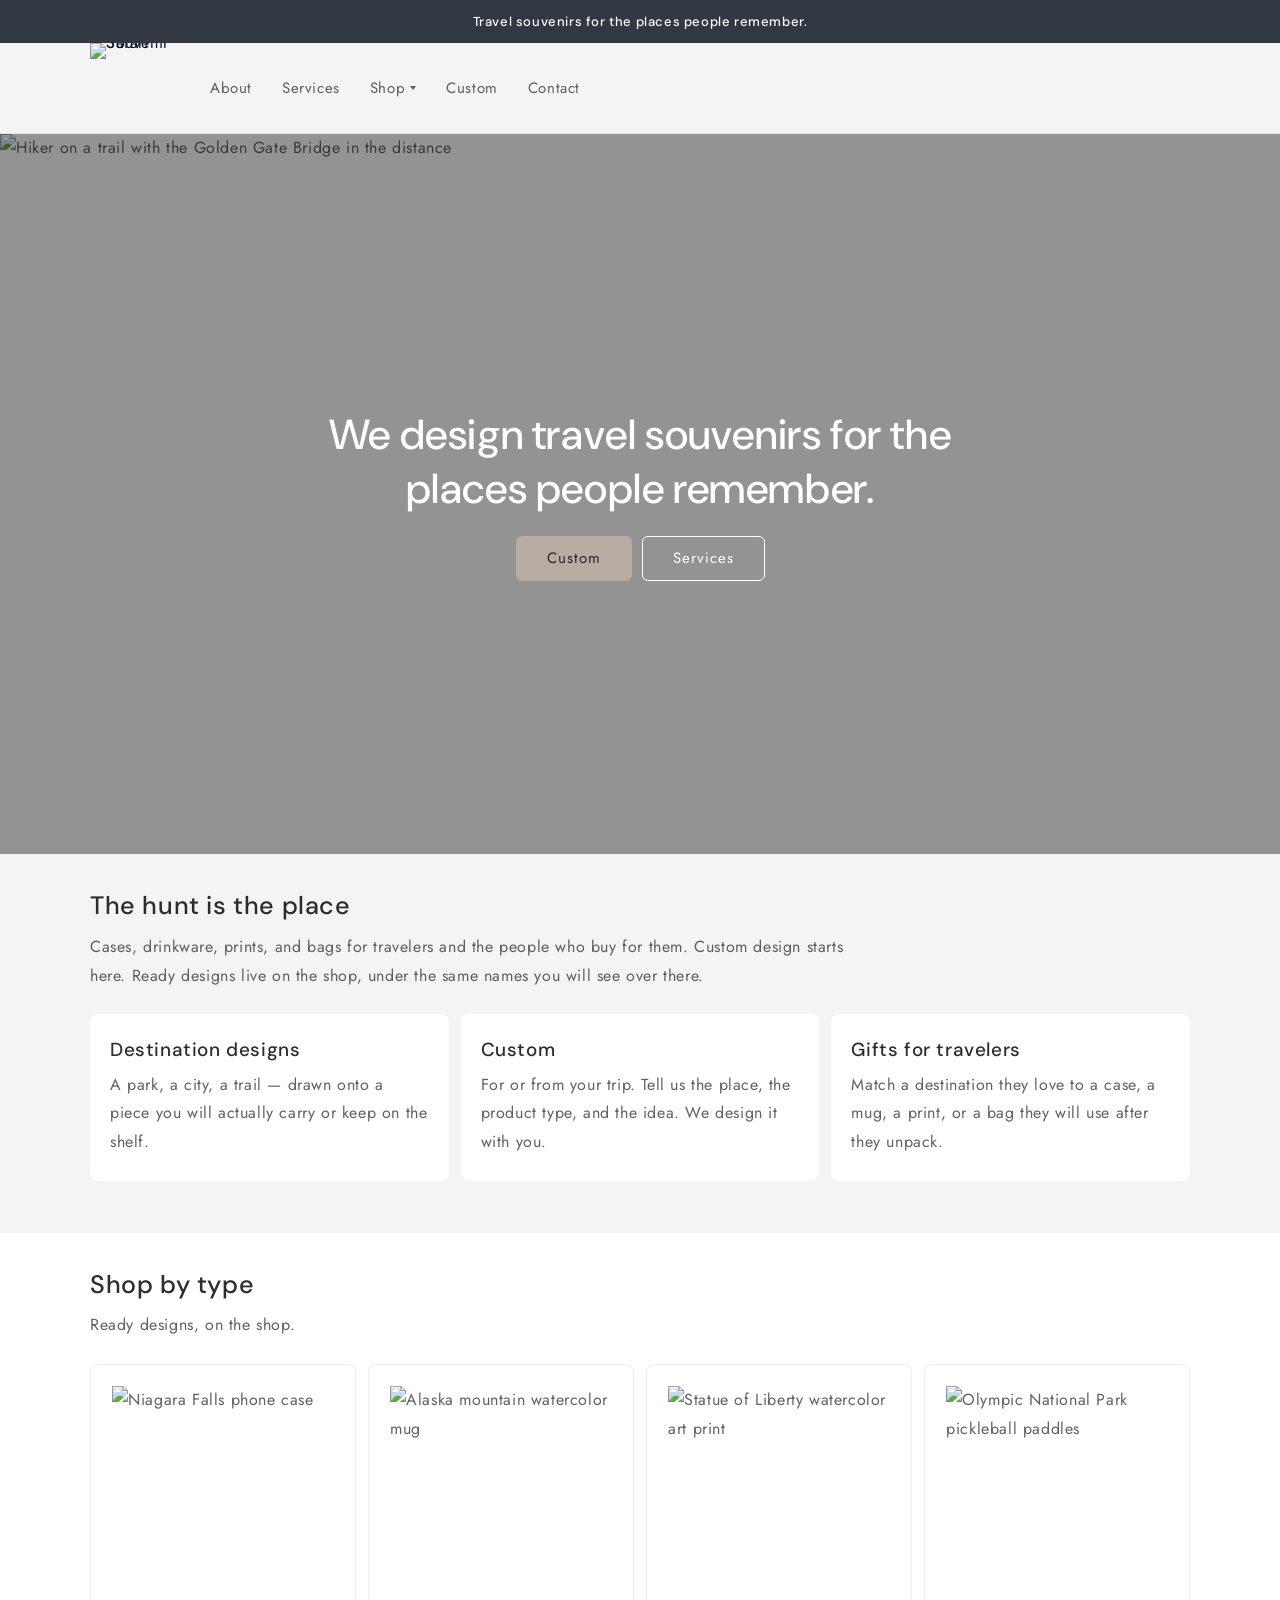
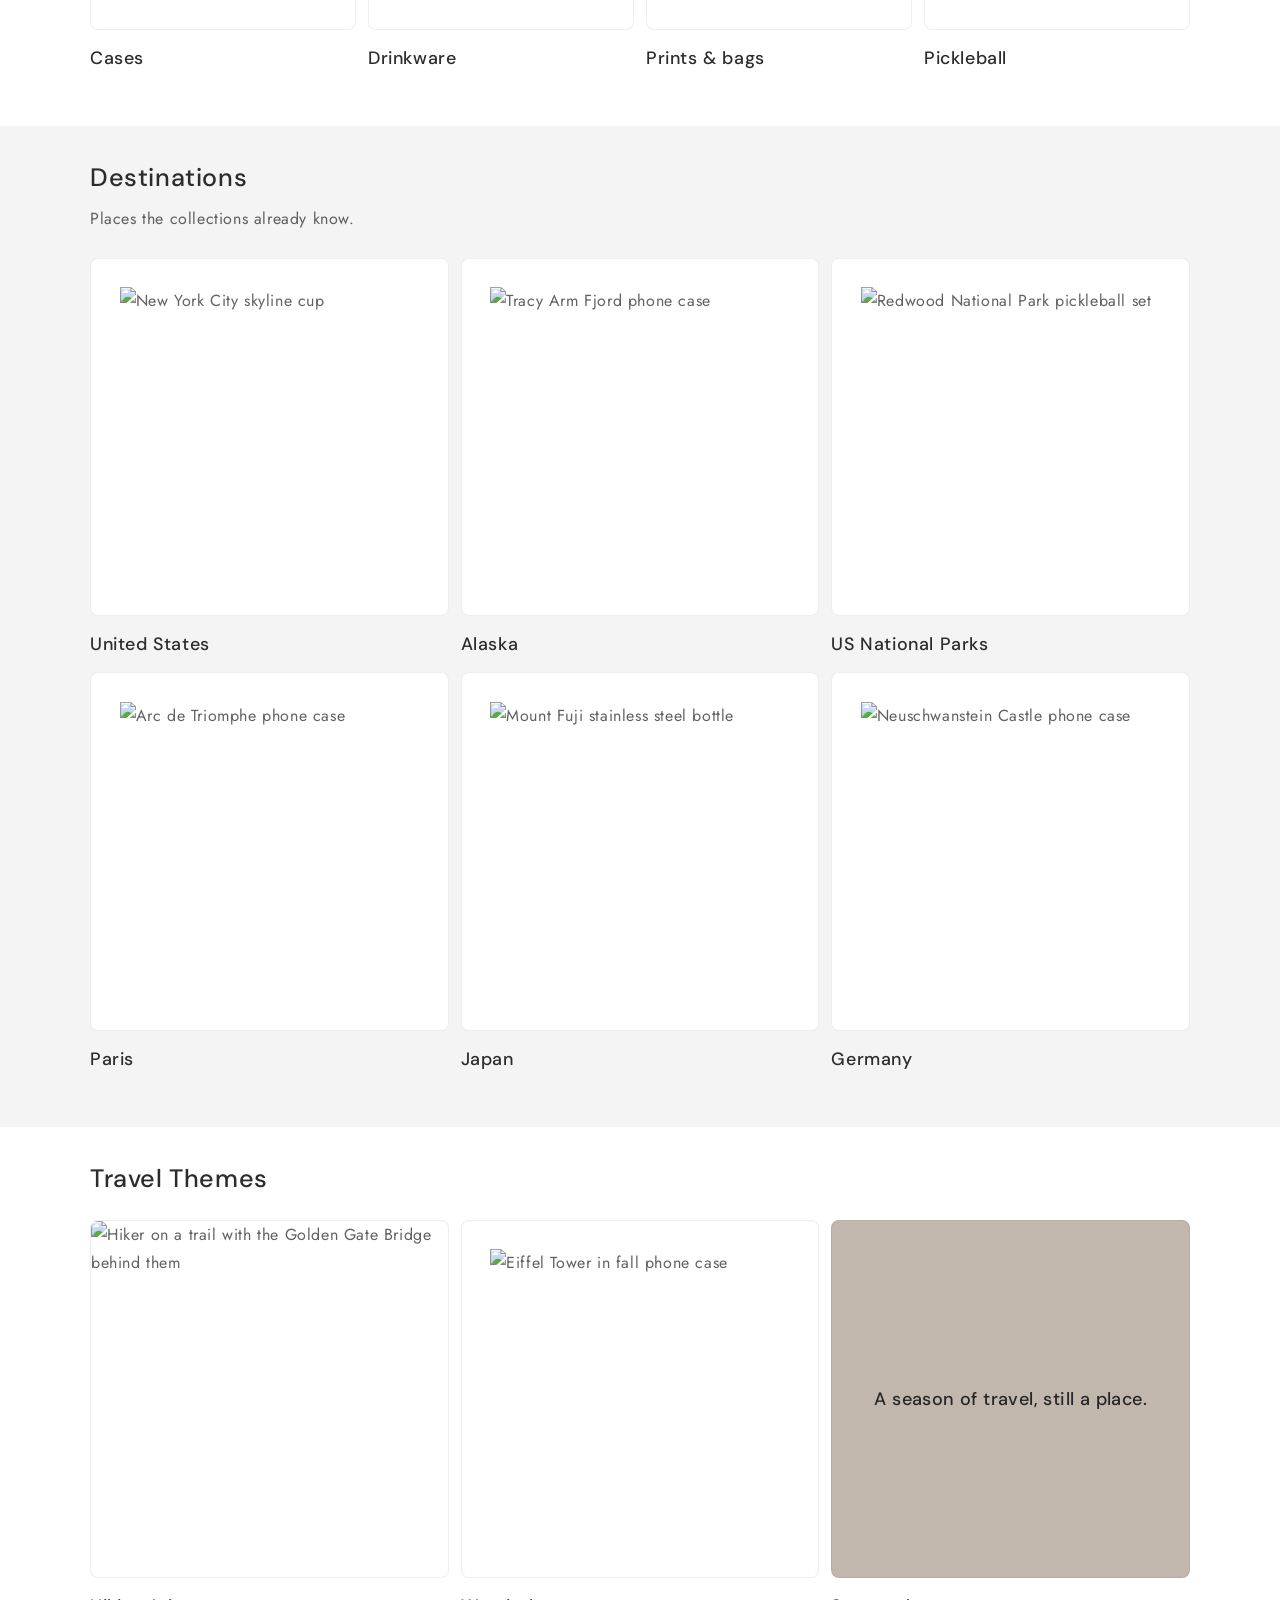
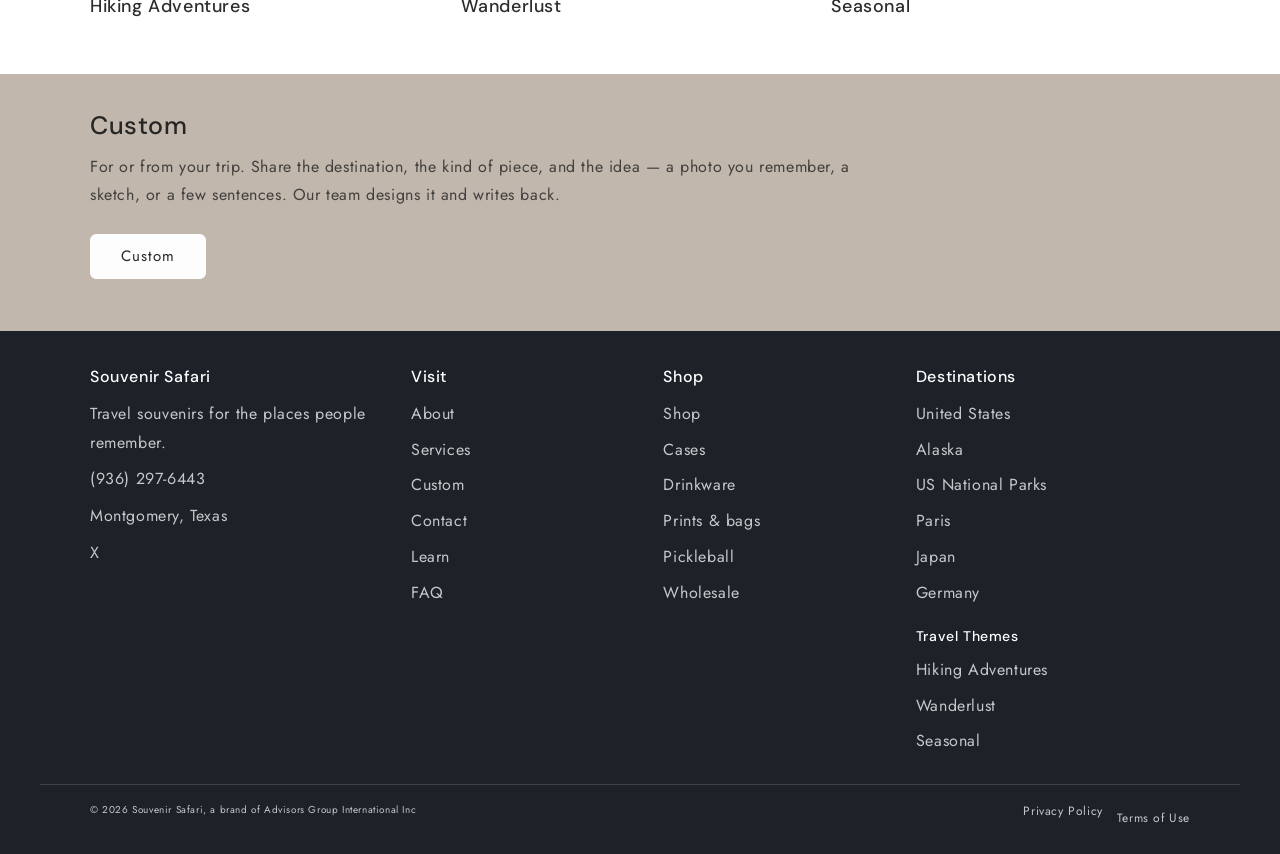
==== index.html @ 69d792d3 "feat: add FAQ page with FAQPage schema and footer link Publish /faq/ from the Drafty FAQ copy, add t" ====
<!DOCTYPE html>
<html lang="en">
<head>
<meta charset="utf-8">
<meta name="viewport" content="width=device-width, initial-scale=1">
<title>Souvenir Safari</title>
<meta name="description" content="Travel souvenirs for the places people remember. Destination designs, services, and custom work for or from your trip.">
<link rel="canonical" href="https://thesouvenirsafari.com/">
<meta property="og:site_name" content="Souvenir Safari">
<meta property="og:title" content="Souvenir Safari">
<meta property="og:description" content="Travel souvenirs for the places people remember. Destination designs, services, and custom work for or from your trip.">
<meta property="og:type" content="website">
<meta property="og:url" content="https://thesouvenirsafari.com/">
<meta property="og:image" content="https://shop.thesouvenirsafari.com/cdn/shop/files/hiking-by-golden-gate-bridge.jpg?v=1706945044&width=2400">
<meta name="twitter:card" content="summary_large_image">
<link rel="icon" type="image/png" href="https://shop.thesouvenirsafari.com/cdn/shop/files/Souvenir_Safari_Logo.png?crop=center&height=32&v=1706813215&width=32">
<link rel="preconnect" href="https://fonts.googleapis.com">
<link rel="preconnect" href="https://fonts.gstatic.com" crossorigin>
<link href="https://fonts.googleapis.com/css2?family=DM+Sans:opsz,wght@9..40,500&amp;family=Jost:wght@400;500;700&amp;display=swap" rel="stylesheet">
<link rel="stylesheet" href="/assets/site.css">

</head>
<body>
<a class="skip" href="#MainContent">Skip to content</a>
<div class="utility-bar"><p>Travel souvenirs for the places people remember.</p></div>
<header class="site-header">
  <div class="header-bar page-width">
    <a class="logo" href="/"><img src="https://shop.thesouvenirsafari.com/cdn/shop/files/Souvenir_Safari_Logo_Black_on_No_Background.png?v=1706971861&width=180" alt="Souvenir Safari" width="90" height="90"></a>
    <nav class="desktop-nav" aria-label="Main">
      <a href="/about">About</a>
      <a href="/services">Services</a>
      <div class="shop-item"><a href="https://shop.thesouvenirsafari.com">Shop</a><div class="mega"><div><p>Shop by type</p><a href="https://shop.thesouvenirsafari.com/collections/phone-case">Cases</a>
<a href="https://shop.thesouvenirsafari.com/collections/drinkware">Drinkware</a>
<a href="https://shop.thesouvenirsafari.com/collections/prints-and-bags">Prints &amp; bags</a>
<a href="https://shop.thesouvenirsafari.com/collections/pickleball">Pickleball</a></div><div><p>Destinations</p><a href="https://shop.thesouvenirsafari.com/collections/united-states-of-america">United States</a>
<a href="https://shop.thesouvenirsafari.com/collections/alaska">Alaska</a>
<a href="https://shop.thesouvenirsafari.com/collections/national-parks">US National Parks</a>
<a href="https://shop.thesouvenirsafari.com/collections/paris">Paris</a>
<a href="https://shop.thesouvenirsafari.com/collections/japan">Japan</a>
<a href="https://shop.thesouvenirsafari.com/collections/germany">Germany</a></div><div><p>Travel Themes</p><a href="https://shop.thesouvenirsafari.com/collections/hiking-adventures">Hiking Adventures</a>
<a href="https://shop.thesouvenirsafari.com/collections/wanderlust">Wanderlust</a>
<a href="https://shop.thesouvenirsafari.com/collections/patriotic">Seasonal</a></div></div></div>
      <a href="/custom">Custom</a>
      <a href="/contact">Contact</a>
    </nav>
    <details class="mobile-menu">
      <summary class="menu-toggle" aria-label="Menu"><svg class="icon icon-hamburger" xmlns="http://www.w3.org/2000/svg" fill="none" viewBox="0 0 18 16" aria-hidden="true"><path fill="currentColor" d="M1 .5a.5.5 0 1 0 0 1h15.71a.5.5 0 0 0 0-1zM.5 8a.5.5 0 0 1 .5-.5h15.71a.5.5 0 0 1 0 1H1A.5.5 0 0 1 .5 8m0 7a.5.5 0 0 1 .5-.5h15.71a.5.5 0 0 1 0 1H1a.5.5 0 0 1-.5-.5"/></svg><svg class="icon icon-close" xmlns="http://www.w3.org/2000/svg" fill="none" viewBox="0 0 18 17" aria-hidden="true"><path fill="currentColor" d="M.865 15.978a.5.5 0 0 0 .707.707l7.433-7.431 7.579 7.282a.501.501 0 0 0 .846-.37.5.5 0 0 0-.153-.351L9.712 8.546l7.417-7.416a.5.5 0 1 0-.707-.708L8.991 7.853 1.413.573a.5.5 0 1 0-.693.72l7.563 7.268z"/></svg></summary>
      <div class="mobile-panel">
        <nav aria-label="Main">
          <a class="mobile-link" href="/about">About</a>
          <a class="mobile-link" href="/services">Services</a>
          <details class="mobile-sub">
            <summary>Shop <svg class="caret" viewBox="0 0 10 6" aria-hidden="true"><path fill="currentColor" fill-rule="evenodd" d="M9.354.646a.5.5 0 0 0-.708 0L5 4.293 1.354.646a.5.5 0 0 0-.708.708l4 4a.5.5 0 0 0 .708 0l4-4a.5.5 0 0 0 0-.708" clip-rule="evenodd"/></svg></summary>
            <div>
              <a href="https://shop.thesouvenirsafari.com">Shop</a>
              <p class="mobile-label">Shop by type</p>
<a href="https://shop.thesouvenirsafari.com/collections/phone-case">Cases</a>
<a href="https://shop.thesouvenirsafari.com/collections/drinkware">Drinkware</a>
<a href="https://shop.thesouvenirsafari.com/collections/prints-and-bags">Prints &amp; bags</a>
<a href="https://shop.thesouvenirsafari.com/collections/pickleball">Pickleball</a>
              <p class="mobile-label">Destinations</p>
<a href="https://shop.thesouvenirsafari.com/collections/united-states-of-america">United States</a>
<a href="https://shop.thesouvenirsafari.com/collections/alaska">Alaska</a>
<a href="https://shop.thesouvenirsafari.com/collections/national-parks">US National Parks</a>
<a href="https://shop.thesouvenirsafari.com/collections/paris">Paris</a>
<a href="https://shop.thesouvenirsafari.com/collections/japan">Japan</a>
<a href="https://shop.thesouvenirsafari.com/collections/germany">Germany</a>
              <p class="mobile-label">Travel Themes</p>
<a href="https://shop.thesouvenirsafari.com/collections/hiking-adventures">Hiking Adventures</a>
<a href="https://shop.thesouvenirsafari.com/collections/wanderlust">Wanderlust</a>
<a href="https://shop.thesouvenirsafari.com/collections/patriotic">Seasonal</a>
            </div>
          </details>
          <a class="mobile-link" href="/custom">Custom</a>
          <a class="mobile-link" href="/contact">Contact</a>
        </nav>
      </div>
    </details>
  </div>
</header>
<main id="MainContent">

<section class="banner banner--large banner--desktop-transparent" aria-label="Souvenir Safari">
  <div class="banner__media">
    <img src="https://shop.thesouvenirsafari.com/cdn/shop/files/hiking-by-golden-gate-bridge.jpg?v=1706945044&width=2400" alt="Hiker on a trail with the Golden Gate Bridge in the distance" width="2400" height="1600" fetchpriority="high">
  </div>
  <div class="banner__content page-width">
    <div class="banner__box">
      <h1>We design travel souvenirs for the places people remember.</h1>
      <div class="banner__buttons">
        <a class="button button--primary" href="/custom">Custom</a>
        <a class="button button--secondary" href="/services">Services</a>
      </div>
    </div>
  </div>
</section>
<section class="section">
  <div class="page-width">
    <div class="section-head">
      <h2>The hunt is the place</h2>
      <p>Cases, drinkware, prints, and bags for travelers and the people who buy for them. Custom design starts here. Ready designs live on the shop, under the same names you will see over there.</p>
    </div>
    <div class="card-grid card-grid--3">
      <article class="text-card">
        <h3><a href="/services#destination-designs">Destination designs</a></h3>
        <p>A park, a city, a trail — drawn onto a piece you will actually carry or keep on the shelf.</p>
      </article>
      <article class="text-card">
        <h3><a href="/custom">Custom</a></h3>
        <p>For or from your trip. Tell us the place, the product type, and the idea. We design it with you.</p>
      </article>
      <article class="text-card">
        <h3><a href="/services#gifts">Gifts for travelers</a></h3>
        <p>Match a destination they love to a case, a mug, a print, or a bag they will use after they unpack.</p>
      </article>
    </div>
  </div>
</section>
<section class="section band-white">
  <div class="page-width">
    <div class="section-head">
      <h2>Shop by type</h2>
      <p>Ready designs, on the shop.</p>
    </div>
    <div class="card-grid card-grid--4">
      <a class="collection-card" href="https://shop.thesouvenirsafari.com/collections/phone-case"><span class="collection-card__media"><img src="https://cdn.shopify.com/s/files/1/0855/2562/7160/files/10469780200359222726_2048.jpg?v=1748138658&width=900" alt="Niagara Falls phone case" width="900" height="900"></span><span class="collection-card__title">Cases</span></a>
      <a class="collection-card" href="https://shop.thesouvenirsafari.com/collections/drinkware"><span class="collection-card__media"><img src="https://cdn.shopify.com/s/files/1/0855/2562/7160/files/white-glossy-mug-white-20-oz-front-view-66654f3371927.jpg?v=1717915462&width=900" alt="Alaska mountain watercolor mug" width="900" height="900"></span><span class="collection-card__title">Drinkware</span></a>
      <a class="collection-card" href="https://shop.thesouvenirsafari.com/collections/prints-and-bags"><span class="collection-card__media"><img src="https://cdn.shopify.com/s/files/1/0855/2562/7160/files/NYC-Statue-of-Liberty_Posters_Front.jpg?v=1748183805&width=900" alt="Statue of Liberty watercolor art print" width="900" height="900"></span><span class="collection-card__title">Prints &amp; bags</span></a>
      <a class="collection-card" href="https://shop.thesouvenirsafari.com/collections/pickleball"><span class="collection-card__media"><img src="https://cdn.shopify.com/s/files/1/0855/2562/7160/files/7586044272069953185_2048.jpg?v=1748148811&width=900" alt="Olympic National Park pickleball paddles" width="900" height="900"></span><span class="collection-card__title">Pickleball</span></a>
    </div>
  </div>
</section>
<section class="section">
  <div class="page-width">
    <div class="section-head">
      <h2>Destinations</h2>
      <p>Places the collections already know.</p>
    </div>
    <div class="card-grid card-grid--6">
      <a class="collection-card" href="https://shop.thesouvenirsafari.com/collections/united-states-of-america"><span class="collection-card__media"><img src="https://cdn.shopify.com/s/files/1/0855/2562/7160/files/11461056730913514765_2048.jpg?v=1748103821&width=900" alt="New York City skyline cup" width="900" height="900"></span><span class="collection-card__title">United States</span></a>
      <a class="collection-card" href="https://shop.thesouvenirsafari.com/collections/alaska"><span class="collection-card__media"><img src="https://shop.thesouvenirsafari.com/cdn/shop/files/tough-case-for-iphone-glossy-iphone-15-pro-max-front-6665cc6d87ae1.jpg?v=1717947509&width=900" alt="Tracy Arm Fjord phone case" width="900" height="900"></span><span class="collection-card__title">Alaska</span></a>
      <a class="collection-card" href="https://shop.thesouvenirsafari.com/collections/national-parks"><span class="collection-card__media"><img src="https://cdn.shopify.com/s/files/1/0855/2562/7160/files/17152133430325664790_2048.jpg?v=1748148907&width=900" alt="Redwood National Park pickleball set" width="900" height="900"></span><span class="collection-card__title">US National Parks</span></a>
      <a class="collection-card" href="https://shop.thesouvenirsafari.com/collections/paris"><span class="collection-card__media"><img src="https://cdn.shopify.com/s/files/1/0855/2562/7160/files/tough-case-for-iphone-glossy-iphone-15-pro-max-front-6665cec994936.jpg?v=1717948117&width=900" alt="Arc de Triomphe phone case" width="900" height="900"></span><span class="collection-card__title">Paris</span></a>
      <a class="collection-card" href="https://shop.thesouvenirsafari.com/collections/japan"><span class="collection-card__media"><img src="https://cdn.shopify.com/s/files/1/0855/2562/7160/files/stainless-steel-water-bottle-white-17-oz-front-6665e1b71f9f0.jpg?v=1717952960&width=900" alt="Mount Fuji stainless steel bottle" width="900" height="900"></span><span class="collection-card__title">Japan</span></a>
      <a class="collection-card" href="https://shop.thesouvenirsafari.com/collections/germany"><span class="collection-card__media"><img src="https://cdn.shopify.com/s/files/1/0855/2562/7160/files/tough-case-for-iphone-glossy-iphone-11-front-666609d07d4a7.jpg?v=1717963228&width=900" alt="Neuschwanstein Castle phone case" width="900" height="900"></span><span class="collection-card__title">Germany</span></a>
    </div>
  </div>
</section>
<section class="section band-white">
  <div class="page-width">
    <div class="section-head">
      <h2>Travel Themes</h2>
    </div>
    <div class="card-grid card-grid--3">
      <a class="collection-card collection-card--cover" href="https://shop.thesouvenirsafari.com/collections/hiking-adventures"><span class="collection-card__media"><img src="https://shop.thesouvenirsafari.com/cdn/shop/files/hiking-by-golden-gate-bridge.jpg?v=1706945044&width=2400" alt="Hiker on a trail with the Golden Gate Bridge behind them" width="900" height="900"></span><span class="collection-card__title">Hiking Adventures</span></a>
      <a class="collection-card" href="https://shop.thesouvenirsafari.com/collections/wanderlust"><span class="collection-card__media"><img src="https://shop.thesouvenirsafari.com/cdn/shop/files/tough-case-for-iphone-glossy-iphone-11-front-6665cd37efde8.jpg?v=1717947716&width=900" alt="Eiffel Tower in fall phone case" width="900" height="900"></span><span class="collection-card__title">Wanderlust</span></a>
      <a class="collection-card" href="https://shop.thesouvenirsafari.com/collections/patriotic"><span class="collection-card__media collection-card__media--plain">A season of travel, still a place.</span><span class="collection-card__title">Seasonal</span></a>
    </div>
  </div>
</section>
<section class="section band-taupe">
  <div class="page-width">
    <div class="section-head">
      <h2>Custom</h2>
      <p>For or from your trip. Share the destination, the kind of piece, and the idea — a photo you remember, a sketch, or a few sentences. Our team designs it and writes back.</p>
    </div>
    <a class="button button--primary" href="/custom">Custom</a>
  </div>
</section>
<script type="application/ld+json">
{
  "@context": "https://schema.org",
  "@graph": [
    {
      "@type": "Organization",
      "@id": "https://thesouvenirsafari.com/#organization",
      "name": "Souvenir Safari",
      "url": "https://thesouvenirsafari.com/",
      "logo": {
        "@type": "ImageObject",
        "url": "https://shop.thesouvenirsafari.com/cdn/shop/files/Souvenir_Safari_Logo_Black_on_No_Background.png?v=1706971861&width=180"
      },
      "description": "Travel souvenirs for the places people remember. Destination designs, services, and custom work for or from your trip.",
      "parentOrganization": {
        "@type": "Organization",
        "name": "Advisors Group International Inc"
      },
      "sameAs": [
        "https://shop.thesouvenirsafari.com/",
        "https://x.com/souvenirsafari"
      ],
      "telephone": "+19362976443",
      "address": {
        "@type": "PostalAddress",
        "streetAddress": "43 Brookgreen Cir N",
        "addressLocality": "Montgomery",
        "addressRegion": "TX",
        "postalCode": "77356",
        "addressCountry": "US"
      }
    },
    {
      "@type": "WebSite",
      "@id": "https://thesouvenirsafari.com/#website",
      "name": "Souvenir Safari",
      "url": "https://thesouvenirsafari.com/",
      "inLanguage": "en",
      "publisher": {
        "@id": "https://thesouvenirsafari.com/#organization"
      }
    }
  ]
}
</script>

</main>
<footer class="site-footer">
  <div class="page-width footer-grid">
    <div class="footer-brand">
      <h2>Souvenir Safari</h2>
      <p>Travel souvenirs for the places people remember.</p>
      <p><a href="tel:+19362976443">(936) 297-6443</a></p>
      <p>Montgomery, Texas</p>
      <p><a href="https://x.com/souvenirsafari" rel="me noopener" target="_blank">X</a></p>
    </div>
    <div>
      <h2>Visit</h2>
      <ul><li><a href="/about">About</a></li>
<li><a href="/services">Services</a></li>
<li><a href="/custom">Custom</a></li>
<li><a href="/contact">Contact</a></li>
<li><a href="/learn">Learn</a></li>
<li><a href="/faq/">FAQ</a></li></ul>
    </div>
    <div>
      <h2>Shop</h2>
      <ul><li><a href="https://shop.thesouvenirsafari.com">Shop</a></li>
<li><a href="https://shop.thesouvenirsafari.com/collections/phone-case">Cases</a></li>
<li><a href="https://shop.thesouvenirsafari.com/collections/drinkware">Drinkware</a></li>
<li><a href="https://shop.thesouvenirsafari.com/collections/prints-and-bags">Prints &amp; bags</a></li>
<li><a href="https://shop.thesouvenirsafari.com/collections/pickleball">Pickleball</a></li>
<li><a href="https://shop.thesouvenirsafari.com/pages/wholesale">Wholesale</a></li></ul>
    </div>
    <div>
      <h2>Destinations</h2>
      <ul><li><a href="https://shop.thesouvenirsafari.com/collections/united-states-of-america">United States</a></li>
<li><a href="https://shop.thesouvenirsafari.com/collections/alaska">Alaska</a></li>
<li><a href="https://shop.thesouvenirsafari.com/collections/national-parks">US National Parks</a></li>
<li><a href="https://shop.thesouvenirsafari.com/collections/paris">Paris</a></li>
<li><a href="https://shop.thesouvenirsafari.com/collections/japan">Japan</a></li>
<li><a href="https://shop.thesouvenirsafari.com/collections/germany">Germany</a></li></ul>
      <p class="footer-label">Travel Themes</p>
      <ul><li><a href="https://shop.thesouvenirsafari.com/collections/hiking-adventures">Hiking Adventures</a></li>
<li><a href="https://shop.thesouvenirsafari.com/collections/wanderlust">Wanderlust</a></li>
<li><a href="https://shop.thesouvenirsafari.com/collections/patriotic">Seasonal</a></li></ul>
    </div>
  </div>
  <div class="page-width footer-base">
    <small>&copy; 2026 Souvenir Safari, a brand of Advisors Group International Inc</small>
    <ul>
      <li><a href="/privacy.html">Privacy Policy</a></li>
      <li><a href="/terms.html">Terms of Use</a></li>
    </ul>
  </div>
</footer>
<script src="/assets/site.js" defer></script>
</body>
</html>
---- assets/site.css ----
:root {
  --color-background: 244, 244, 244;
  --color-foreground: 43, 44, 45;
  --color-button: 121, 112, 104;
  --color-button-text: 255, 255, 255;
  --color-link: 0, 17, 40;
  --color-shadow: 0, 17, 40;
  --font-body-family: Jost, sans-serif;
  --font-heading-family: "DM Sans", sans-serif;
  --font-body-scale: 1;
  --font-heading-scale: 1.05;
  --page-width: 120rem;
  --buttons-radius: 6px;
  --media-radius: 8px;
  --header-height: 7.4rem;
}

*,
*::before,
*::after { box-sizing: border-box; }

html {
  box-sizing: border-box;
  font-size: calc(var(--font-body-scale) * 62.5%);
  height: 100%;
}

body {
  display: flex;
  flex-direction: column;
  min-height: 100%;
  margin: 0;
  background: rgb(var(--color-background));
  color: rgba(var(--color-foreground), 0.75);
  font-family: var(--font-body-family);
  font-size: 1.5rem;
  font-weight: 400;
  letter-spacing: 0.06rem;
  line-height: calc(1 + 0.8 / var(--font-body-scale));
}

@media screen and (min-width: 750px) {
  body { font-size: 1.6rem; }
}

img { max-width: 100%; height: auto; }

h1, h2, h3, .h1, .h2 {
  font-family: var(--font-heading-family);
  font-style: normal;
  font-weight: 500;
  letter-spacing: 0.06rem;
  color: rgb(var(--color-foreground));
  line-height: calc(1 + 0.3 / var(--font-heading-scale));
  margin: 0;
}

h1, .h1 { font-size: calc(var(--font-heading-scale) * 3rem); }
h2, .h2 { font-size: calc(var(--font-heading-scale) * 2rem); }
h3 { font-size: calc(var(--font-heading-scale) * 1.7rem); }

@media screen and (min-width: 750px) {
  h1, .h1 { font-size: calc(var(--font-heading-scale) * 4rem); }
  h2, .h2 { font-size: calc(var(--font-heading-scale) * 2.4rem); }
  h3 { font-size: calc(var(--font-heading-scale) * 1.8rem); }
}

p { margin: 0; }

a { color: rgb(var(--color-link)); }

:focus-visible {
  outline: 0.2rem solid rgb(var(--color-link));
  outline-offset: 0.2rem;
}

.visually-hidden {
  position: absolute !important;
  width: 1px;
  height: 1px;
  padding: 0;
  margin: -1px;
  overflow: hidden;
  clip: rect(0, 0, 0, 0);
  white-space: nowrap;
  border: 0;
}

.skip {
  position: absolute;
  left: 1rem;
  top: -5rem;
  z-index: 80;
  background: #fff;
  color: #262626;
  padding: 0.8rem 1.2rem;
  border-radius: var(--buttons-radius);
}

.skip:focus { top: 1rem; }

.page-width {
  max-width: var(--page-width);
  margin: 0 auto;
  padding: 0 1.5rem;
  width: 100%;
}

@media screen and (min-width: 750px) {
  .page-width { padding: 0 5rem; }
}

.utility-bar {
  background: #323841;
  color: #fff;
  text-align: center;
}

.utility-bar p {
  margin: 0;
  padding: 1rem 1.5rem;
  font-family: var(--font-heading-family);
  font-weight: 500;
  font-size: 1.3rem;
  letter-spacing: 0.06rem;
  color: #fff;
}

.site-header {
  position: sticky;
  top: 0;
  z-index: 30;
  background: rgb(var(--color-background));
  border-bottom: 0.1rem solid rgba(var(--color-foreground), 0.08);
}

.header-bar {
  display: flex;
  align-items: center;
  justify-content: space-between;
  gap: 1.6rem;
  min-height: var(--header-height);
}

.logo {
  display: flex;
  align-items: center;
  line-height: 0;
  text-decoration: none;
}

.logo img {
  width: 7.2rem;
  height: 7.2rem;
  object-fit: contain;
}

@media screen and (min-width: 990px) {
  .logo img { width: 9rem; height: 9rem; }
}

.menu-toggle {
  display: flex;
  align-items: center;
  justify-content: center;
  width: 4.4rem;
  height: 4.4rem;
  margin-right: -1rem;
  cursor: pointer;
  list-style: none;
  color: rgb(var(--color-foreground));
}

.menu-toggle::-webkit-details-marker { display: none; }

.icon { width: 1.8rem; height: 1.8rem; display: block; }
.menu-toggle .icon-close { display: none; }
.mobile-menu[open] .icon-hamburger { display: none; }
.mobile-menu[open] .icon-close { display: block; }

.desktop-nav { display: none; }

.mobile-panel { display: none; }

.mobile-menu[open] .mobile-panel {
  display: block;
  position: absolute;
  left: 0;
  right: 0;
  top: 100%;
  background: rgb(var(--color-background));
  border-bottom: 0.1rem solid rgba(var(--color-foreground), 0.12);
  max-height: calc(100dvh - 12rem);
  overflow: auto;
  padding: 0.4rem 1.5rem 2rem;
  z-index: 40;
  box-shadow: 0 1.2rem 2.4rem rgba(var(--color-shadow), 0.12);
}

.mobile-menu { position: static; }

.mobile-link,
.mobile-sub > summary {
  display: flex;
  align-items: center;
  justify-content: space-between;
  gap: 1rem;
  padding: 1.3rem 0;
  border-bottom: 0.1rem solid rgba(var(--color-foreground), 0.12);
  color: rgba(var(--color-foreground), 0.85);
  text-decoration: none;
  font-size: 1.6rem;
  cursor: pointer;
  list-style: none;
}

.mobile-sub > summary::-webkit-details-marker { display: none; }

.mobile-link[aria-current="page"],
.desktop-nav a[aria-current="page"] {
  color: rgb(var(--color-foreground));
  text-decoration: underline;
  text-underline-offset: 0.4rem;
}

.mobile-label {
  margin: 1.4rem 0 0.2rem;
  font-family: var(--font-heading-family);
  font-weight: 500;
  font-size: 1.3rem;
  letter-spacing: 0.06rem;
  color: rgb(var(--color-foreground));
}

.mobile-sub a {
  display: block;
  padding: 0.8rem 0 0.8rem 0.4rem;
  color: rgba(var(--color-foreground), 0.75);
  text-decoration: none;
}

.mobile-sub a:hover,
.mobile-link:hover { color: rgb(var(--color-foreground)); }

.caret {
  width: 1rem;
  height: 0.6rem;
  display: block;
}

@media screen and (min-width: 990px) {
  .header-bar { align-items: stretch; }
  .logo { display: flex; align-items: center; }
  .mobile-menu { display: none; }

  .desktop-nav {
    position: relative;
    display: flex;
    align-items: center;
    justify-content: flex-start;
    gap: 0.2rem;
    flex: 1;
  }

  .desktop-nav > a,
  .shop-item > a {
    display: inline-flex;
    align-items: center;
    gap: 0.5rem;
    padding: 1rem 1.4rem;
    color: rgba(var(--color-foreground), 0.75);
    text-decoration: none;
    font-size: 1.5rem;
  }

  .desktop-nav > a:hover,
  .shop-item > a:hover,
  .shop-item:hover > a,
  .shop-item:focus-within > a {
    color: rgb(var(--color-foreground));
  }

  .shop-item { position: static; }

  .shop-item > a::after {
    content: "";
    width: 0;
    height: 0;
    border-left: 0.35rem solid transparent;
    border-right: 0.35rem solid transparent;
    border-top: 0.4rem solid currentColor;
  }

  .mega {
    display: none;
    position: absolute;
    top: 100%;
    left: 0;
    width: min(76rem, calc(100vw - 10rem));
    padding: 2.4rem 2.4rem 2rem;
    background: #fff;
    border-radius: var(--media-radius);
    box-shadow: 0 0.4rem 1.6rem rgba(var(--color-shadow), 0.08);
    grid-template-columns: repeat(3, 1fr);
    gap: 2.4rem;
    z-index: 50;
  }

  .shop-item:hover .mega,
  .shop-item:focus-within .mega { display: grid; }

  .mega p {
    margin: 0 0 1rem;
    font-family: var(--font-heading-family);
    font-weight: 500;
    font-size: 1.4rem;
    color: rgb(var(--color-foreground));
  }

  .mega a {
    display: block;
    padding: 0.55rem 0;
    color: rgba(var(--color-foreground), 0.75);
    text-decoration: none;
  }

  .mega a:hover { color: rgb(var(--color-foreground)); }
}

main { flex: 1; }

.banner {
  position: relative;
  display: flex;
  min-height: 39rem;
  overflow: hidden;
}

.banner--large { min-height: 42rem; }

@media screen and (min-width: 750px) {
  .banner--large { min-height: 72rem; }
}

.banner__media {
  position: absolute;
  inset: 0;
}

.banner__media img {
  width: 100%;
  height: 100%;
  object-fit: cover;
  object-position: center 42%;
}

.banner::after {
  content: "";
  position: absolute;
  inset: 0;
  background: #000;
  opacity: 0.4;
  z-index: 1;
}

.banner__content {
  position: relative;
  z-index: 2;
  display: flex;
  align-items: center;
  justify-content: center;
  width: 100%;
  padding: 3rem 1.5rem;
}

.banner__box {
  width: min(100%, 72rem);
  padding: 3rem 2rem;
  text-align: center;
  background: #323841;
  border-radius: var(--media-radius);
  color: #fff;
}

.banner__box h1 {
  color: #fff;
  margin: 0;
}

.banner__buttons {
  display: flex;
  flex-wrap: wrap;
  gap: 1rem;
  justify-content: center;
  margin-top: 2rem;
}

@media screen and (min-width: 750px) {
  .banner--desktop-transparent .banner__box {
    background: transparent;
    padding: 4rem 1.5rem;
    max-width: 86rem;
  }
}

.button {
  display: inline-flex;
  align-items: center;
  justify-content: center;
  min-height: 4.5rem;
  padding: 0 3rem;
  border-radius: var(--buttons-radius);
  border: 0.1rem solid transparent;
  font-family: inherit;
  font-size: 1.5rem;
  letter-spacing: 0.1rem;
  line-height: 1;
  text-decoration: none;
  cursor: pointer;
  transition: filter 0.15s ease, background 0.15s ease;
}

.button--primary {
  background: rgb(var(--color-button));
  color: rgb(var(--color-button-text));
  border-color: rgb(var(--color-button));
}

.button--secondary {
  background: #fff;
  color: #797571;
  border-color: rgba(121, 117, 114, 0.55);
}

.button:hover { filter: brightness(0.96); }

.button:disabled { opacity: 0.6; cursor: wait; }

.banner__box .button--primary {
  background: #b7aca2;
  color: #262626;
  border-color: #b7aca2;
}

.banner__box .button--secondary {
  background: transparent;
  color: #fff;
  border-color: #fff;
}

.banner__box .button--secondary:hover { background: rgba(255, 255, 255, 0.1); }

.section { padding: 2.7rem 0 3.6rem; }

@media screen and (min-width: 750px) {
  .section { padding: 3.6rem 0 5.2rem; }
}

.section-head {
  margin-bottom: 2.4rem;
  max-width: 76rem;
}

.section-head h2 { margin-bottom: 1rem; }

.band-white { background: #fff; }
.band-taupe { background: #c2b7ac; color: rgba(38, 38, 38, 0.82); }
.band-taupe h2,
.band-taupe h3 { color: #262626; }
.band-taupe a { color: #54483c; }

.band-taupe .button--primary {
  background: #fdfdfd;
  color: #262626;
  border-color: #fdfdfd;
}

.page-intro { padding: 3.2rem 0 0.4rem; }

@media screen and (min-width: 750px) {
  .page-intro { padding: 4.8rem 0 0.8rem; }
}

.lede {
  max-width: 72rem;
  margin-top: 1.2rem;
  font-size: 1.8rem;
  line-height: 1.5;
  color: rgba(var(--color-foreground), 0.85);
}

.card-grid {
  display: grid;
  grid-template-columns: 1fr;
  gap: 1.2rem;
}

@media screen and (min-width: 750px) {
  .card-grid--2 { grid-template-columns: repeat(2, 1fr); }
  .card-grid--3 { grid-template-columns: repeat(3, 1fr); }
  .card-grid--4 { grid-template-columns: repeat(2, 1fr); }
}

@media screen and (min-width: 990px) {
  .card-grid--4 { grid-template-columns: repeat(4, 1fr); }
  .card-grid--6 { grid-template-columns: repeat(3, 1fr); }
}

.text-card {
  background: #fff;
  border-radius: var(--media-radius);
  padding: 2.4rem 2rem;
}

.text-card h3 { margin-bottom: 0.8rem; }

.text-card h3 a {
  color: inherit;
  text-decoration: none;
}

.text-card h3 a:hover { text-decoration: underline; text-underline-offset: 0.3rem; }

.text-card p + p { margin-top: 1rem; }

.collection-card {
  display: block;
  color: inherit;
  text-decoration: none;
}

.collection-card__media {
  display: flex;
  align-items: center;
  justify-content: center;
  aspect-ratio: 1;
  overflow: hidden;
  border-radius: var(--media-radius);
  background: #fff;
  border: 0.1rem solid rgba(var(--color-foreground), 0.08);
}

.collection-card__media img {
  width: 100%;
  height: 100%;
  object-fit: contain;
  padding: 8%;
  transition: transform 0.45s ease;
}

.collection-card--cover .collection-card__media img {
  object-fit: cover;
  padding: 0;
}

.collection-card:hover img { transform: scale(1.03); }

.collection-card__media--plain {
  background: #c2b7ac;
  color: #262626;
  text-align: center;
  padding: 2rem;
  font-family: var(--font-heading-family);
  font-weight: 500;
  font-size: 1.8rem;
  letter-spacing: 0.04rem;
  line-height: 1.35;
}

.collection-card__title {
  display: block;
  margin-top: 1.2rem;
  font-family: var(--font-heading-family);
  font-weight: 500;
  font-size: calc(var(--font-heading-scale) * 1.7rem);
  letter-spacing: 0.06rem;
  color: rgb(var(--color-foreground));
  text-align: left;
}

.collection-card:hover .collection-card__title { text-decoration: underline; text-underline-offset: 0.3rem; }

.band-taupe .collection-card__title { color: #262626; }

.prose { max-width: 76rem; }
.prose > * + * { margin-top: 1.4rem; }
.prose h2 {
  margin-top: 3.2rem;
  padding-bottom: 0.6rem;
  border-bottom: 0.1rem solid rgba(var(--color-foreground), 0.15);
}
.prose ul, .prose ol { margin: 0; padding-left: 1.8rem; }
.prose li + li { margin-top: 0.6rem; }
.prose .eff {
  font-size: 1.3rem;
  letter-spacing: 0.04rem;
}

.split {
  display: grid;
  gap: 2.4rem;
}

@media screen and (min-width: 990px) {
  .split { grid-template-columns: 1fr 1fr; align-items: start; }
}

.steps { margin: 0; padding: 0; list-style: none; display: grid; gap: 1.2rem; }
.steps li {
  background: #fff;
  border: 0.1rem solid rgba(var(--color-foreground), 0.08);
  border-radius: var(--media-radius);
  padding: 1.8rem 2rem;
}
.steps strong {
  display: block;
  margin-bottom: 0.4rem;
  font-family: var(--font-heading-family);
  font-weight: 500;
  color: rgb(var(--color-foreground));
}

.form {
  display: grid;
  gap: 1.4rem;
  max-width: 68rem;
}

.field { display: grid; gap: 0.5rem; }

.field label,
.form legend {
  font-family: var(--font-heading-family);
  font-weight: 500;
  font-size: 1.4rem;
  letter-spacing: 0.04rem;
  color: rgb(var(--color-foreground));
}

.form input,
.form select,
.form textarea {
  width: 100%;
  min-height: 4.6rem;
  padding: 1rem 1.4rem;
  border: 0.1rem solid rgba(var(--color-foreground), 0.55);
  border-radius: var(--buttons-radius);
  background: #fff;
  color: rgb(var(--color-foreground));
  font: inherit;
  letter-spacing: 0.04rem;
}

.form textarea { min-height: 14rem; resize: vertical; }

.form input:focus,
.form select:focus,
.form textarea:focus {
  outline: 0.2rem solid rgb(var(--color-link));
  outline-offset: 0.1rem;
  border-color: rgb(var(--color-link));
}

.optin {
  display: flex;
  gap: 1rem;
  align-items: flex-start;
  background: #fff;
  border: 0.1rem solid rgba(var(--color-foreground), 0.2);
  border-radius: var(--buttons-radius);
  padding: 1.2rem 1.4rem;
}

.optin input { width: auto; min-height: 0; margin-top: 0.3rem; }

.optin span {
  font-size: 1.3rem;
  line-height: 1.5;
  letter-spacing: 0.02rem;
}

.optin a { white-space: nowrap; }

.honeypot {
  position: absolute;
  left: -10000px;
  top: auto;
  width: 1px;
  height: 1px;
  overflow: hidden;
}

.form-status {
  min-height: 1.4em;
  font-size: 1.5rem;
  color: rgb(var(--color-foreground));
}

.contact-aside a { color: rgb(var(--color-link)); }

.site-footer {
  background: #1c2228;
  color: rgba(255, 255, 255, 0.75);
  padding: 3.6rem 0 2.4rem;
  margin-top: auto;
}

.footer-grid {
  display: grid;
  gap: 2.4rem;
}

@media screen and (min-width: 750px) {
  .footer-grid { grid-template-columns: 1.3fr 1fr 1fr 1.2fr; }
}

.site-footer h2 {
  color: #fff;
  font-size: 1.6rem;
  margin-bottom: 1.2rem;
}

.site-footer a {
  color: rgba(255, 255, 255, 0.75);
  text-decoration: none;
}

.site-footer a:hover { color: #fff; }

.site-footer ul { list-style: none; margin: 0; padding: 0; }

.site-footer li + li { margin-top: 0.7rem; }

.footer-brand p + p { margin-top: 0.8rem; }

.footer-label {
  margin: 1.6rem 0 0.7rem;
  color: #fff;
  font-family: var(--font-heading-family);
  font-weight: 500;
  font-size: 1.4rem;
}

.footer-base {
  display: flex;
  flex-wrap: wrap;
  gap: 0.8rem 1.6rem;
  justify-content: space-between;
  margin-top: 2.8rem;
  padding-top: 1.6rem;
  border-top: 0.1rem solid rgba(255, 255, 255, 0.15);
  font-size: 1.2rem;
}

.footer-base ul { display: flex; gap: 1.4rem; list-style: none; margin: 0; padding: 0; }

.banner :focus-visible,
.site-footer :focus-visible,
.utility-bar :focus-visible { outline-color: #fff; }

@media (prefers-reduced-motion: reduce) {
  .collection-card__media img { transition: none; }
  .collection-card:hover img { transform: none; }
}
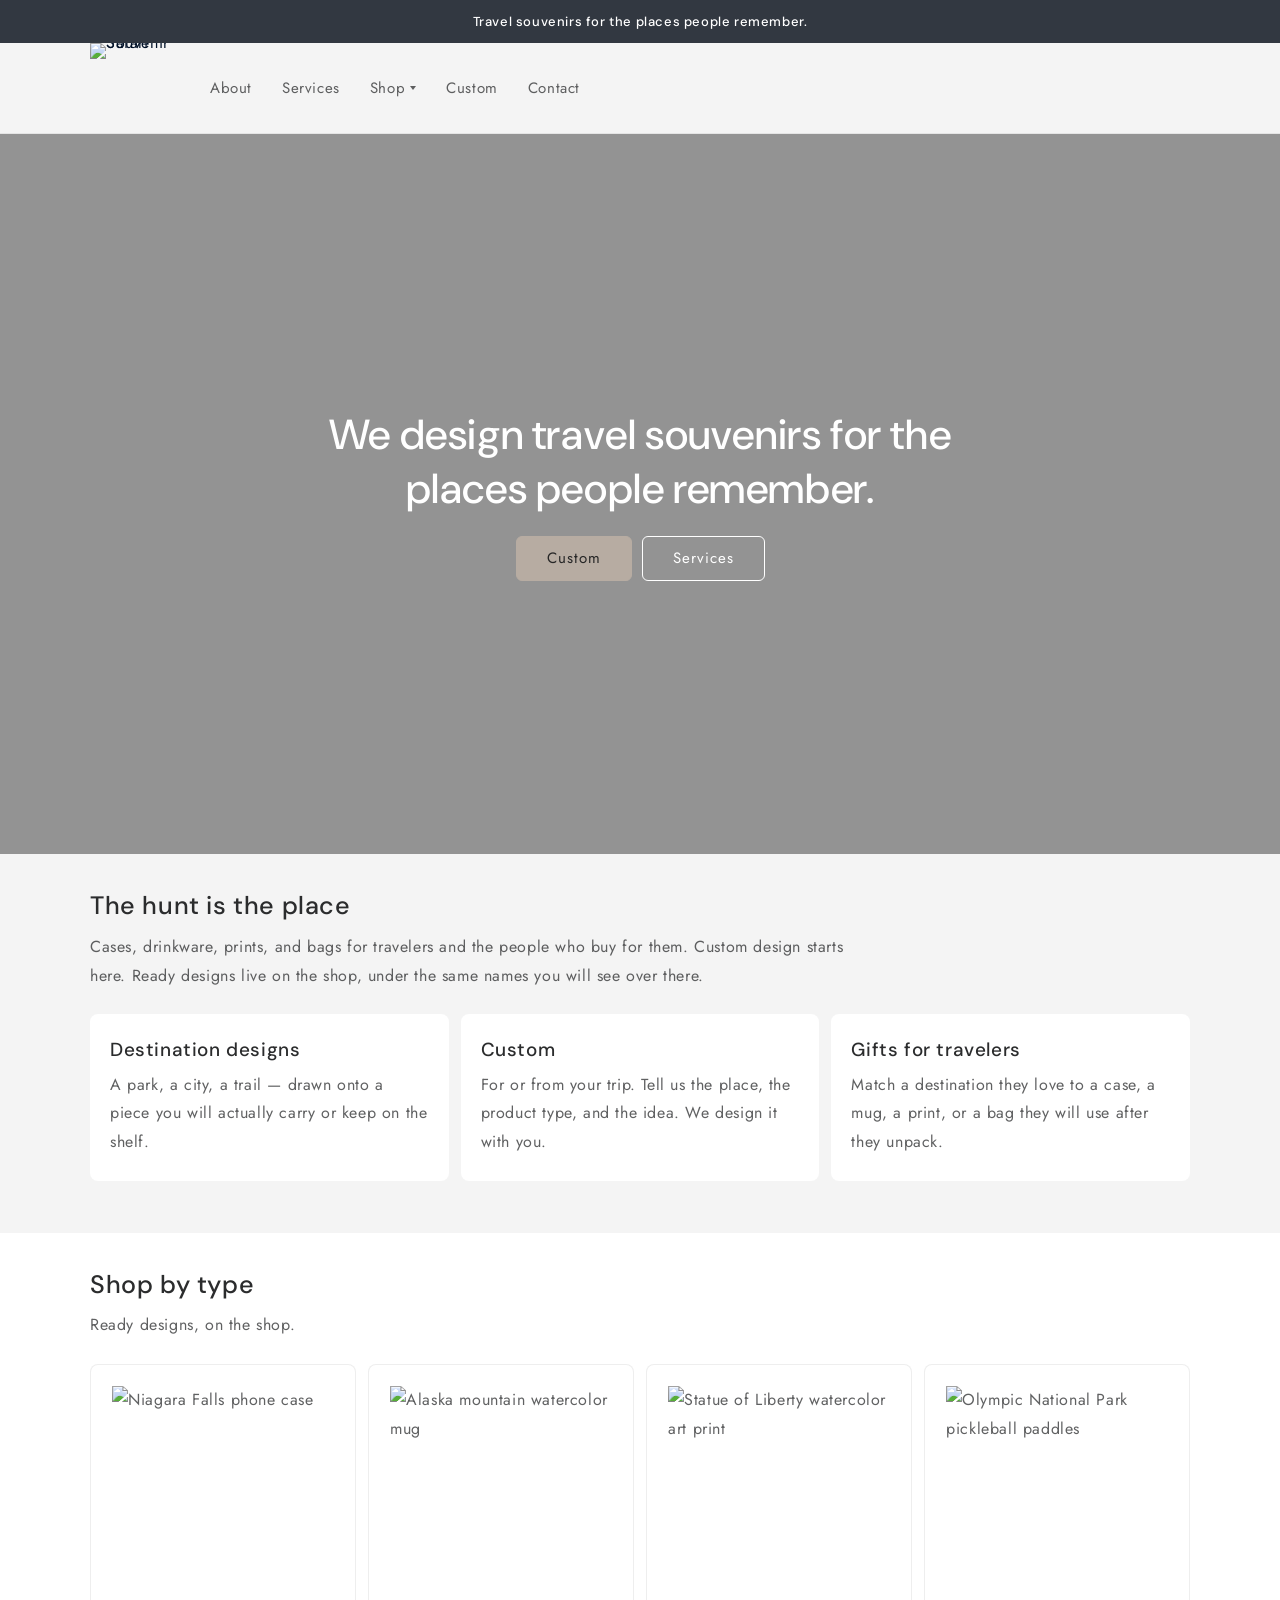
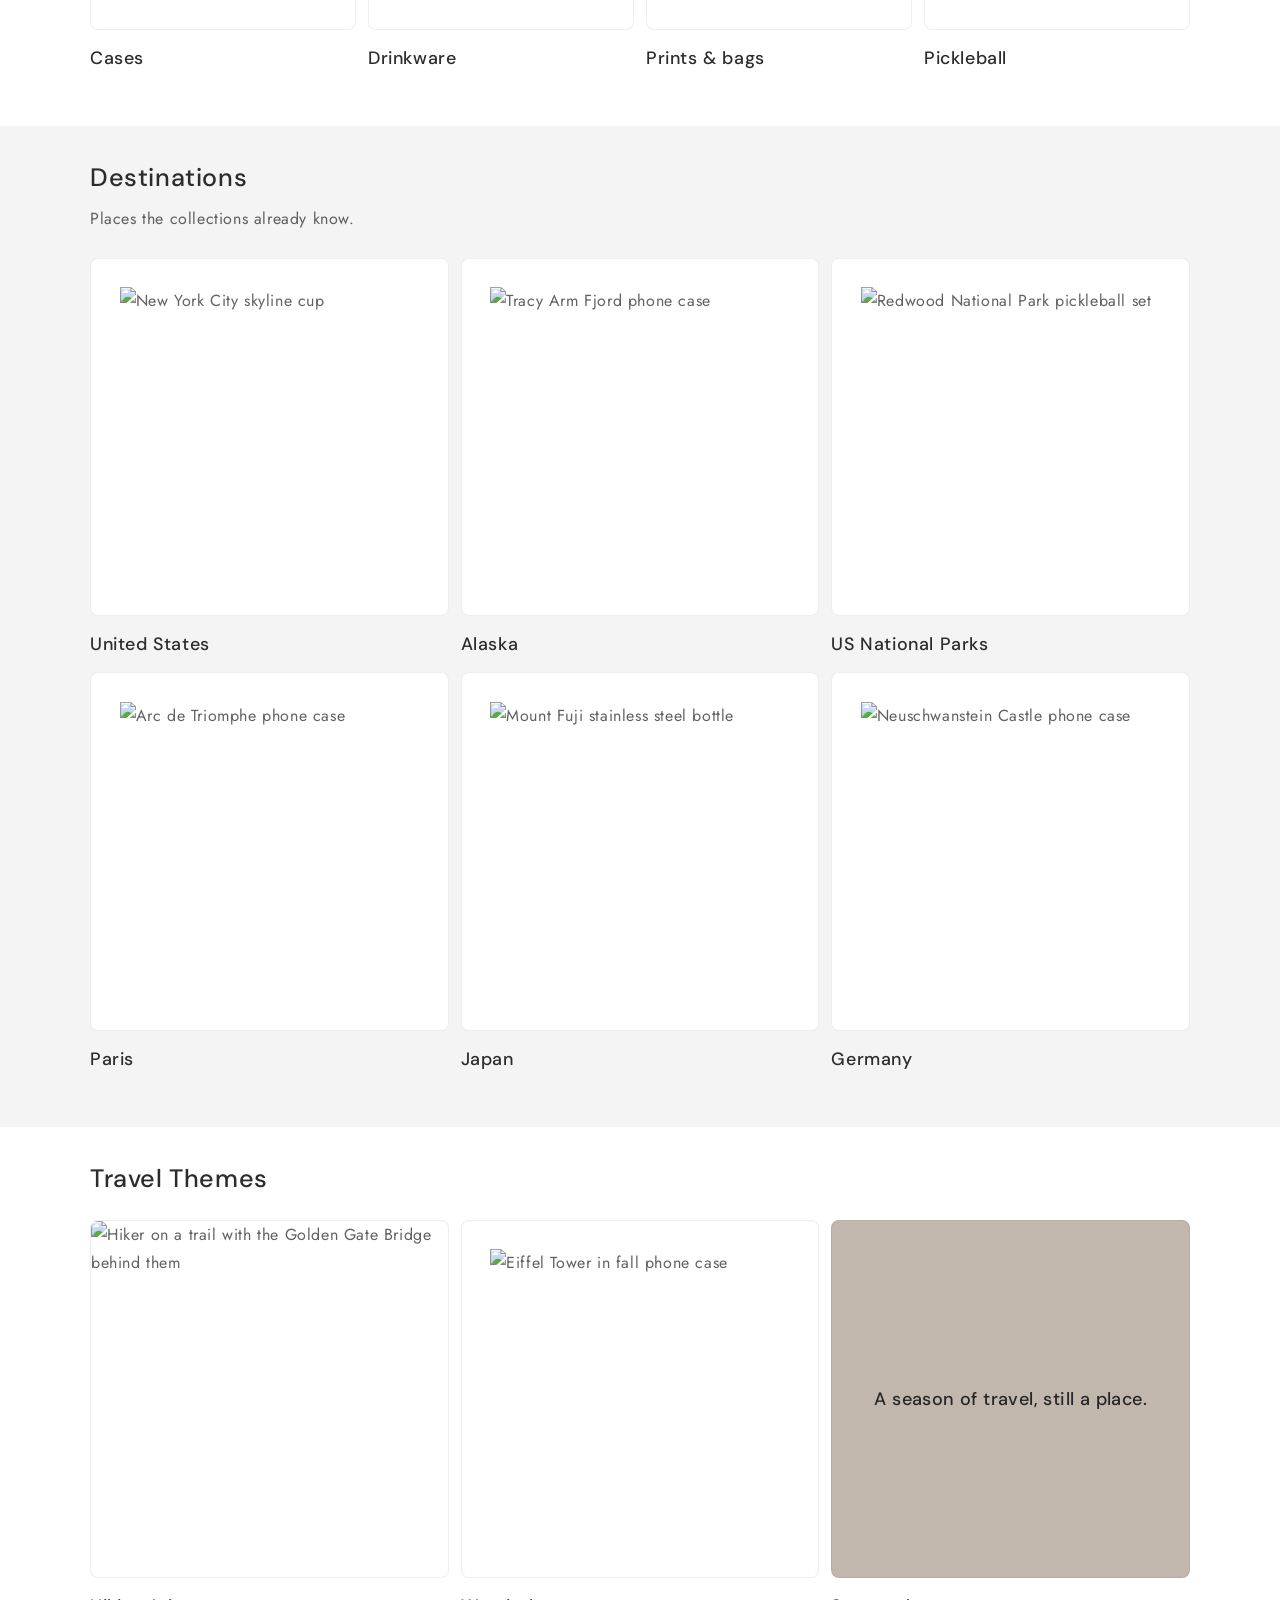
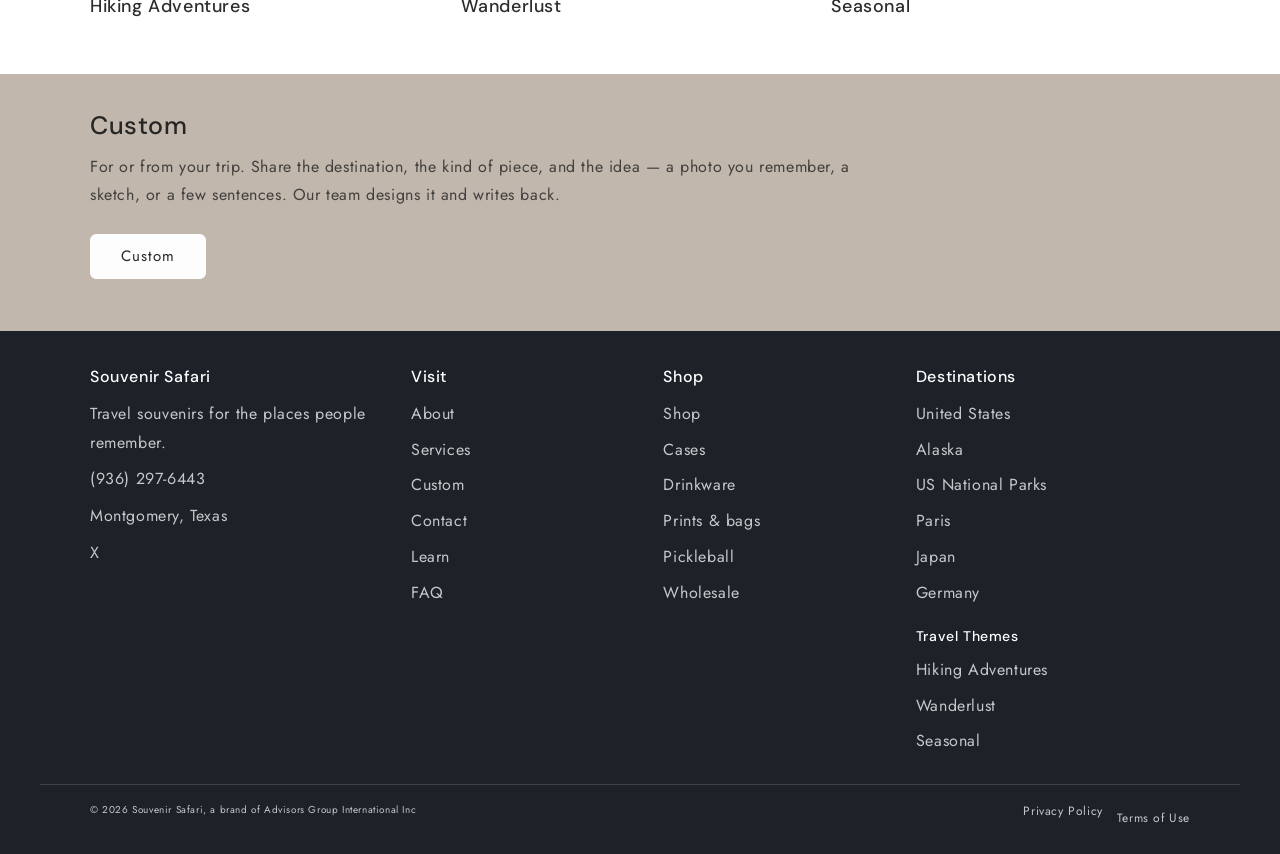
==== commit f842f8f1: "seo: add parent org URL and subpage WebPage/BreadcrumbList JSON-LD Give Advisors Group International" ====
--- a/index.html
+++ b/index.html
@@ -27,8 +27,8 @@
   <div class="header-bar page-width">
     <a class="logo" href="/"><img src="https://shop.thesouvenirsafari.com/cdn/shop/files/Souvenir_Safari_Logo_Black_on_No_Background.png?v=1706971861&width=180" alt="Souvenir Safari" width="90" height="90"></a>
     <nav class="desktop-nav" aria-label="Main">
-      <a href="/about">About</a>
-      <a href="/services">Services</a>
+      <a href="/about/">About</a>
+      <a href="/services/">Services</a>
       <div class="shop-item"><a href="https://shop.thesouvenirsafari.com">Shop</a><div class="mega"><div><p>Shop by type</p><a href="https://shop.thesouvenirsafari.com/collections/phone-case">Cases</a>
 <a href="https://shop.thesouvenirsafari.com/collections/drinkware">Drinkware</a>
 <a href="https://shop.thesouvenirsafari.com/collections/prints-and-bags">Prints &amp; bags</a>
@@ -40,15 +40,15 @@
 <a href="https://shop.thesouvenirsafari.com/collections/germany">Germany</a></div><div><p>Travel Themes</p><a href="https://shop.thesouvenirsafari.com/collections/hiking-adventures">Hiking Adventures</a>
 <a href="https://shop.thesouvenirsafari.com/collections/wanderlust">Wanderlust</a>
 <a href="https://shop.thesouvenirsafari.com/collections/patriotic">Seasonal</a></div></div></div>
-      <a href="/custom">Custom</a>
-      <a href="/contact">Contact</a>
+      <a href="/custom/">Custom</a>
+      <a href="/contact/">Contact</a>
     </nav>
     <details class="mobile-menu">
       <summary class="menu-toggle" aria-label="Menu"><svg class="icon icon-hamburger" xmlns="http://www.w3.org/2000/svg" fill="none" viewBox="0 0 18 16" aria-hidden="true"><path fill="currentColor" d="M1 .5a.5.5 0 1 0 0 1h15.71a.5.5 0 0 0 0-1zM.5 8a.5.5 0 0 1 .5-.5h15.71a.5.5 0 0 1 0 1H1A.5.5 0 0 1 .5 8m0 7a.5.5 0 0 1 .5-.5h15.71a.5.5 0 0 1 0 1H1a.5.5 0 0 1-.5-.5"/></svg><svg class="icon icon-close" xmlns="http://www.w3.org/2000/svg" fill="none" viewBox="0 0 18 17" aria-hidden="true"><path fill="currentColor" d="M.865 15.978a.5.5 0 0 0 .707.707l7.433-7.431 7.579 7.282a.501.501 0 0 0 .846-.37.5.5 0 0 0-.153-.351L9.712 8.546l7.417-7.416a.5.5 0 1 0-.707-.708L8.991 7.853 1.413.573a.5.5 0 1 0-.693.72l7.563 7.268z"/></svg></summary>
       <div class="mobile-panel">
         <nav aria-label="Main">
-          <a class="mobile-link" href="/about">About</a>
-          <a class="mobile-link" href="/services">Services</a>
+          <a class="mobile-link" href="/about/">About</a>
+          <a class="mobile-link" href="/services/">Services</a>
           <details class="mobile-sub">
             <summary>Shop <svg class="caret" viewBox="0 0 10 6" aria-hidden="true"><path fill="currentColor" fill-rule="evenodd" d="M9.354.646a.5.5 0 0 0-.708 0L5 4.293 1.354.646a.5.5 0 0 0-.708.708l4 4a.5.5 0 0 0 .708 0l4-4a.5.5 0 0 0 0-.708" clip-rule="evenodd"/></svg></summary>
             <div>
@@ -71,8 +71,8 @@
 <a href="https://shop.thesouvenirsafari.com/collections/patriotic">Seasonal</a>
             </div>
           </details>
-          <a class="mobile-link" href="/custom">Custom</a>
-          <a class="mobile-link" href="/contact">Contact</a>
+          <a class="mobile-link" href="/custom/">Custom</a>
+          <a class="mobile-link" href="/contact/">Contact</a>
         </nav>
       </div>
     </details>
@@ -82,14 +82,14 @@
 
 <section class="banner banner--large banner--desktop-transparent" aria-label="Souvenir Safari">
   <div class="banner__media">
-    <img src="https://shop.thesouvenirsafari.com/cdn/shop/files/hiking-by-golden-gate-bridge.jpg?v=1706945044&width=2400" alt="Hiker on a trail with the Golden Gate Bridge in the distance" width="2400" height="1600" fetchpriority="high">
+    <img src="https://shop.thesouvenirsafari.com/cdn/shop/files/hiking-by-golden-gate-bridge.jpg?v=1706945044&width=2400" srcset="https://shop.thesouvenirsafari.com/cdn/shop/files/hiking-by-golden-gate-bridge.jpg?v=1706945044&width=640 640w, https://shop.thesouvenirsafari.com/cdn/shop/files/hiking-by-golden-gate-bridge.jpg?v=1706945044&width=960 960w, https://shop.thesouvenirsafari.com/cdn/shop/files/hiking-by-golden-gate-bridge.jpg?v=1706945044&width=1280 1280w, https://shop.thesouvenirsafari.com/cdn/shop/files/hiking-by-golden-gate-bridge.jpg?v=1706945044&width=1600 1600w, https://shop.thesouvenirsafari.com/cdn/shop/files/hiking-by-golden-gate-bridge.jpg?v=1706945044&width=2400 2400w" sizes="100vw" alt="Hiker on a trail with the Golden Gate Bridge in the distance" width="2400" height="1600" fetchpriority="high">
   </div>
   <div class="banner__content page-width">
     <div class="banner__box">
       <h1>We design travel souvenirs for the places people remember.</h1>
       <div class="banner__buttons">
-        <a class="button button--primary" href="/custom">Custom</a>
-        <a class="button button--secondary" href="/services">Services</a>
+        <a class="button button--primary" href="/custom/">Custom</a>
+        <a class="button button--secondary" href="/services/">Services</a>
       </div>
     </div>
   </div>
@@ -102,15 +102,15 @@
     </div>
     <div class="card-grid card-grid--3">
       <article class="text-card">
-        <h3><a href="/services#destination-designs">Destination designs</a></h3>
+        <h3><a href="/services/#destination-designs">Destination designs</a></h3>
         <p>A park, a city, a trail — drawn onto a piece you will actually carry or keep on the shelf.</p>
       </article>
       <article class="text-card">
-        <h3><a href="/custom">Custom</a></h3>
+        <h3><a href="/custom/">Custom</a></h3>
         <p>For or from your trip. Tell us the place, the product type, and the idea. We design it with you.</p>
       </article>
       <article class="text-card">
-        <h3><a href="/services#gifts">Gifts for travelers</a></h3>
+        <h3><a href="/services/#gifts">Gifts for travelers</a></h3>
         <p>Match a destination they love to a case, a mug, a print, or a bag they will use after they unpack.</p>
       </article>
     </div>
@@ -123,10 +123,10 @@
       <p>Ready designs, on the shop.</p>
     </div>
     <div class="card-grid card-grid--4">
-      <a class="collection-card" href="https://shop.thesouvenirsafari.com/collections/phone-case"><span class="collection-card__media"><img src="https://cdn.shopify.com/s/files/1/0855/2562/7160/files/10469780200359222726_2048.jpg?v=1748138658&width=900" alt="Niagara Falls phone case" width="900" height="900"></span><span class="collection-card__title">Cases</span></a>
-      <a class="collection-card" href="https://shop.thesouvenirsafari.com/collections/drinkware"><span class="collection-card__media"><img src="https://cdn.shopify.com/s/files/1/0855/2562/7160/files/white-glossy-mug-white-20-oz-front-view-66654f3371927.jpg?v=1717915462&width=900" alt="Alaska mountain watercolor mug" width="900" height="900"></span><span class="collection-card__title">Drinkware</span></a>
-      <a class="collection-card" href="https://shop.thesouvenirsafari.com/collections/prints-and-bags"><span class="collection-card__media"><img src="https://cdn.shopify.com/s/files/1/0855/2562/7160/files/NYC-Statue-of-Liberty_Posters_Front.jpg?v=1748183805&width=900" alt="Statue of Liberty watercolor art print" width="900" height="900"></span><span class="collection-card__title">Prints &amp; bags</span></a>
-      <a class="collection-card" href="https://shop.thesouvenirsafari.com/collections/pickleball"><span class="collection-card__media"><img src="https://cdn.shopify.com/s/files/1/0855/2562/7160/files/7586044272069953185_2048.jpg?v=1748148811&width=900" alt="Olympic National Park pickleball paddles" width="900" height="900"></span><span class="collection-card__title">Pickleball</span></a>
+      <a class="collection-card" href="https://shop.thesouvenirsafari.com/collections/phone-case"><span class="collection-card__media"><img src="https://cdn.shopify.com/s/files/1/0855/2562/7160/files/10469780200359222726_2048.jpg?v=1748138658&width=900" srcset="https://cdn.shopify.com/s/files/1/0855/2562/7160/files/10469780200359222726_2048.jpg?v=1748138658&width=640 640w, https://cdn.shopify.com/s/files/1/0855/2562/7160/files/10469780200359222726_2048.jpg?v=1748138658&width=960 960w, https://cdn.shopify.com/s/files/1/0855/2562/7160/files/10469780200359222726_2048.jpg?v=1748138658&width=1280 1280w, https://cdn.shopify.com/s/files/1/0855/2562/7160/files/10469780200359222726_2048.jpg?v=1748138658&width=1600 1600w, https://cdn.shopify.com/s/files/1/0855/2562/7160/files/10469780200359222726_2048.jpg?v=1748138658&width=2400 2400w" sizes="(min-width: 990px) 25vw, (min-width: 750px) 50vw, 100vw" loading="lazy" decoding="async" alt="Niagara Falls phone case" width="900" height="900"></span><span class="collection-card__title">Cases</span></a>
+      <a class="collection-card" href="https://shop.thesouvenirsafari.com/collections/drinkware"><span class="collection-card__media"><img src="https://cdn.shopify.com/s/files/1/0855/2562/7160/files/white-glossy-mug-white-20-oz-front-view-66654f3371927.jpg?v=1717915462&width=900" srcset="https://cdn.shopify.com/s/files/1/0855/2562/7160/files/white-glossy-mug-white-20-oz-front-view-66654f3371927.jpg?v=1717915462&width=640 640w, https://cdn.shopify.com/s/files/1/0855/2562/7160/files/white-glossy-mug-white-20-oz-front-view-66654f3371927.jpg?v=1717915462&width=960 960w, https://cdn.shopify.com/s/files/1/0855/2562/7160/files/white-glossy-mug-white-20-oz-front-view-66654f3371927.jpg?v=1717915462&width=1280 1280w, https://cdn.shopify.com/s/files/1/0855/2562/7160/files/white-glossy-mug-white-20-oz-front-view-66654f3371927.jpg?v=1717915462&width=1600 1600w, https://cdn.shopify.com/s/files/1/0855/2562/7160/files/white-glossy-mug-white-20-oz-front-view-66654f3371927.jpg?v=1717915462&width=2400 2400w" sizes="(min-width: 990px) 25vw, (min-width: 750px) 50vw, 100vw" loading="lazy" decoding="async" alt="Alaska mountain watercolor mug" width="900" height="900"></span><span class="collection-card__title">Drinkware</span></a>
+      <a class="collection-card" href="https://shop.thesouvenirsafari.com/collections/prints-and-bags"><span class="collection-card__media"><img src="https://cdn.shopify.com/s/files/1/0855/2562/7160/files/NYC-Statue-of-Liberty_Posters_Front.jpg?v=1748183805&width=900" srcset="https://cdn.shopify.com/s/files/1/0855/2562/7160/files/NYC-Statue-of-Liberty_Posters_Front.jpg?v=1748183805&width=640 640w, https://cdn.shopify.com/s/files/1/0855/2562/7160/files/NYC-Statue-of-Liberty_Posters_Front.jpg?v=1748183805&width=960 960w, https://cdn.shopify.com/s/files/1/0855/2562/7160/files/NYC-Statue-of-Liberty_Posters_Front.jpg?v=1748183805&width=1280 1280w, https://cdn.shopify.com/s/files/1/0855/2562/7160/files/NYC-Statue-of-Liberty_Posters_Front.jpg?v=1748183805&width=1600 1600w, https://cdn.shopify.com/s/files/1/0855/2562/7160/files/NYC-Statue-of-Liberty_Posters_Front.jpg?v=1748183805&width=2400 2400w" sizes="(min-width: 990px) 25vw, (min-width: 750px) 50vw, 100vw" loading="lazy" decoding="async" alt="Statue of Liberty watercolor art print" width="900" height="900"></span><span class="collection-card__title">Prints &amp; bags</span></a>
+      <a class="collection-card" href="https://shop.thesouvenirsafari.com/collections/pickleball"><span class="collection-card__media"><img src="https://cdn.shopify.com/s/files/1/0855/2562/7160/files/7586044272069953185_2048.jpg?v=1748148811&width=900" srcset="https://cdn.shopify.com/s/files/1/0855/2562/7160/files/7586044272069953185_2048.jpg?v=1748148811&width=640 640w, https://cdn.shopify.com/s/files/1/0855/2562/7160/files/7586044272069953185_2048.jpg?v=1748148811&width=960 960w, https://cdn.shopify.com/s/files/1/0855/2562/7160/files/7586044272069953185_2048.jpg?v=1748148811&width=1280 1280w, https://cdn.shopify.com/s/files/1/0855/2562/7160/files/7586044272069953185_2048.jpg?v=1748148811&width=1600 1600w, https://cdn.shopify.com/s/files/1/0855/2562/7160/files/7586044272069953185_2048.jpg?v=1748148811&width=2400 2400w" sizes="(min-width: 990px) 25vw, (min-width: 750px) 50vw, 100vw" loading="lazy" decoding="async" alt="Olympic National Park pickleball paddles" width="900" height="900"></span><span class="collection-card__title">Pickleball</span></a>
     </div>
   </div>
 </section>
@@ -137,12 +137,12 @@
       <p>Places the collections already know.</p>
     </div>
     <div class="card-grid card-grid--6">
-      <a class="collection-card" href="https://shop.thesouvenirsafari.com/collections/united-states-of-america"><span class="collection-card__media"><img src="https://cdn.shopify.com/s/files/1/0855/2562/7160/files/11461056730913514765_2048.jpg?v=1748103821&width=900" alt="New York City skyline cup" width="900" height="900"></span><span class="collection-card__title">United States</span></a>
-      <a class="collection-card" href="https://shop.thesouvenirsafari.com/collections/alaska"><span class="collection-card__media"><img src="https://shop.thesouvenirsafari.com/cdn/shop/files/tough-case-for-iphone-glossy-iphone-15-pro-max-front-6665cc6d87ae1.jpg?v=1717947509&width=900" alt="Tracy Arm Fjord phone case" width="900" height="900"></span><span class="collection-card__title">Alaska</span></a>
-      <a class="collection-card" href="https://shop.thesouvenirsafari.com/collections/national-parks"><span class="collection-card__media"><img src="https://cdn.shopify.com/s/files/1/0855/2562/7160/files/17152133430325664790_2048.jpg?v=1748148907&width=900" alt="Redwood National Park pickleball set" width="900" height="900"></span><span class="collection-card__title">US National Parks</span></a>
-      <a class="collection-card" href="https://shop.thesouvenirsafari.com/collections/paris"><span class="collection-card__media"><img src="https://cdn.shopify.com/s/files/1/0855/2562/7160/files/tough-case-for-iphone-glossy-iphone-15-pro-max-front-6665cec994936.jpg?v=1717948117&width=900" alt="Arc de Triomphe phone case" width="900" height="900"></span><span class="collection-card__title">Paris</span></a>
-      <a class="collection-card" href="https://shop.thesouvenirsafari.com/collections/japan"><span class="collection-card__media"><img src="https://cdn.shopify.com/s/files/1/0855/2562/7160/files/stainless-steel-water-bottle-white-17-oz-front-6665e1b71f9f0.jpg?v=1717952960&width=900" alt="Mount Fuji stainless steel bottle" width="900" height="900"></span><span class="collection-card__title">Japan</span></a>
-      <a class="collection-card" href="https://shop.thesouvenirsafari.com/collections/germany"><span class="collection-card__media"><img src="https://cdn.shopify.com/s/files/1/0855/2562/7160/files/tough-case-for-iphone-glossy-iphone-11-front-666609d07d4a7.jpg?v=1717963228&width=900" alt="Neuschwanstein Castle phone case" width="900" height="900"></span><span class="collection-card__title">Germany</span></a>
+      <a class="collection-card" href="https://shop.thesouvenirsafari.com/collections/united-states-of-america"><span class="collection-card__media"><img src="https://cdn.shopify.com/s/files/1/0855/2562/7160/files/11461056730913514765_2048.jpg?v=1748103821&width=900" srcset="https://cdn.shopify.com/s/files/1/0855/2562/7160/files/11461056730913514765_2048.jpg?v=1748103821&width=640 640w, https://cdn.shopify.com/s/files/1/0855/2562/7160/files/11461056730913514765_2048.jpg?v=1748103821&width=960 960w, https://cdn.shopify.com/s/files/1/0855/2562/7160/files/11461056730913514765_2048.jpg?v=1748103821&width=1280 1280w, https://cdn.shopify.com/s/files/1/0855/2562/7160/files/11461056730913514765_2048.jpg?v=1748103821&width=1600 1600w, https://cdn.shopify.com/s/files/1/0855/2562/7160/files/11461056730913514765_2048.jpg?v=1748103821&width=2400 2400w" sizes="(min-width: 990px) 33vw, 100vw" loading="lazy" decoding="async" alt="New York City skyline cup" width="900" height="900"></span><span class="collection-card__title">United States</span></a>
+      <a class="collection-card" href="https://shop.thesouvenirsafari.com/collections/alaska"><span class="collection-card__media"><img src="https://shop.thesouvenirsafari.com/cdn/shop/files/tough-case-for-iphone-glossy-iphone-15-pro-max-front-6665cc6d87ae1.jpg?v=1717947509&width=900" srcset="https://shop.thesouvenirsafari.com/cdn/shop/files/tough-case-for-iphone-glossy-iphone-15-pro-max-front-6665cc6d87ae1.jpg?v=1717947509&width=640 640w, https://shop.thesouvenirsafari.com/cdn/shop/files/tough-case-for-iphone-glossy-iphone-15-pro-max-front-6665cc6d87ae1.jpg?v=1717947509&width=960 960w, https://shop.thesouvenirsafari.com/cdn/shop/files/tough-case-for-iphone-glossy-iphone-15-pro-max-front-6665cc6d87ae1.jpg?v=1717947509&width=1280 1280w, https://shop.thesouvenirsafari.com/cdn/shop/files/tough-case-for-iphone-glossy-iphone-15-pro-max-front-6665cc6d87ae1.jpg?v=1717947509&width=1600 1600w, https://shop.thesouvenirsafari.com/cdn/shop/files/tough-case-for-iphone-glossy-iphone-15-pro-max-front-6665cc6d87ae1.jpg?v=1717947509&width=2400 2400w" sizes="(min-width: 990px) 33vw, 100vw" loading="lazy" decoding="async" alt="Tracy Arm Fjord phone case" width="900" height="900"></span><span class="collection-card__title">Alaska</span></a>
+      <a class="collection-card" href="https://shop.thesouvenirsafari.com/collections/national-parks"><span class="collection-card__media"><img src="https://cdn.shopify.com/s/files/1/0855/2562/7160/files/17152133430325664790_2048.jpg?v=1748148907&width=900" srcset="https://cdn.shopify.com/s/files/1/0855/2562/7160/files/17152133430325664790_2048.jpg?v=1748148907&width=640 640w, https://cdn.shopify.com/s/files/1/0855/2562/7160/files/17152133430325664790_2048.jpg?v=1748148907&width=960 960w, https://cdn.shopify.com/s/files/1/0855/2562/7160/files/17152133430325664790_2048.jpg?v=1748148907&width=1280 1280w, https://cdn.shopify.com/s/files/1/0855/2562/7160/files/17152133430325664790_2048.jpg?v=1748148907&width=1600 1600w, https://cdn.shopify.com/s/files/1/0855/2562/7160/files/17152133430325664790_2048.jpg?v=1748148907&width=2400 2400w" sizes="(min-width: 990px) 33vw, 100vw" loading="lazy" decoding="async" alt="Redwood National Park pickleball set" width="900" height="900"></span><span class="collection-card__title">US National Parks</span></a>
+      <a class="collection-card" href="https://shop.thesouvenirsafari.com/collections/paris"><span class="collection-card__media"><img src="https://cdn.shopify.com/s/files/1/0855/2562/7160/files/tough-case-for-iphone-glossy-iphone-15-pro-max-front-6665cec994936.jpg?v=1717948117&width=900" srcset="https://cdn.shopify.com/s/files/1/0855/2562/7160/files/tough-case-for-iphone-glossy-iphone-15-pro-max-front-6665cec994936.jpg?v=1717948117&width=640 640w, https://cdn.shopify.com/s/files/1/0855/2562/7160/files/tough-case-for-iphone-glossy-iphone-15-pro-max-front-6665cec994936.jpg?v=1717948117&width=960 960w, https://cdn.shopify.com/s/files/1/0855/2562/7160/files/tough-case-for-iphone-glossy-iphone-15-pro-max-front-6665cec994936.jpg?v=1717948117&width=1280 1280w, https://cdn.shopify.com/s/files/1/0855/2562/7160/files/tough-case-for-iphone-glossy-iphone-15-pro-max-front-6665cec994936.jpg?v=1717948117&width=1600 1600w, https://cdn.shopify.com/s/files/1/0855/2562/7160/files/tough-case-for-iphone-glossy-iphone-15-pro-max-front-6665cec994936.jpg?v=1717948117&width=2400 2400w" sizes="(min-width: 990px) 33vw, 100vw" loading="lazy" decoding="async" alt="Arc de Triomphe phone case" width="900" height="900"></span><span class="collection-card__title">Paris</span></a>
+      <a class="collection-card" href="https://shop.thesouvenirsafari.com/collections/japan"><span class="collection-card__media"><img src="https://cdn.shopify.com/s/files/1/0855/2562/7160/files/stainless-steel-water-bottle-white-17-oz-front-6665e1b71f9f0.jpg?v=1717952960&width=900" srcset="https://cdn.shopify.com/s/files/1/0855/2562/7160/files/stainless-steel-water-bottle-white-17-oz-front-6665e1b71f9f0.jpg?v=1717952960&width=640 640w, https://cdn.shopify.com/s/files/1/0855/2562/7160/files/stainless-steel-water-bottle-white-17-oz-front-6665e1b71f9f0.jpg?v=1717952960&width=960 960w, https://cdn.shopify.com/s/files/1/0855/2562/7160/files/stainless-steel-water-bottle-white-17-oz-front-6665e1b71f9f0.jpg?v=1717952960&width=1280 1280w, https://cdn.shopify.com/s/files/1/0855/2562/7160/files/stainless-steel-water-bottle-white-17-oz-front-6665e1b71f9f0.jpg?v=1717952960&width=1600 1600w, https://cdn.shopify.com/s/files/1/0855/2562/7160/files/stainless-steel-water-bottle-white-17-oz-front-6665e1b71f9f0.jpg?v=1717952960&width=2400 2400w" sizes="(min-width: 990px) 33vw, 100vw" loading="lazy" decoding="async" alt="Mount Fuji stainless steel bottle" width="900" height="900"></span><span class="collection-card__title">Japan</span></a>
+      <a class="collection-card" href="https://shop.thesouvenirsafari.com/collections/germany"><span class="collection-card__media"><img src="https://cdn.shopify.com/s/files/1/0855/2562/7160/files/tough-case-for-iphone-glossy-iphone-11-front-666609d07d4a7.jpg?v=1717963228&width=900" srcset="https://cdn.shopify.com/s/files/1/0855/2562/7160/files/tough-case-for-iphone-glossy-iphone-11-front-666609d07d4a7.jpg?v=1717963228&width=640 640w, https://cdn.shopify.com/s/files/1/0855/2562/7160/files/tough-case-for-iphone-glossy-iphone-11-front-666609d07d4a7.jpg?v=1717963228&width=960 960w, https://cdn.shopify.com/s/files/1/0855/2562/7160/files/tough-case-for-iphone-glossy-iphone-11-front-666609d07d4a7.jpg?v=1717963228&width=1280 1280w, https://cdn.shopify.com/s/files/1/0855/2562/7160/files/tough-case-for-iphone-glossy-iphone-11-front-666609d07d4a7.jpg?v=1717963228&width=1600 1600w, https://cdn.shopify.com/s/files/1/0855/2562/7160/files/tough-case-for-iphone-glossy-iphone-11-front-666609d07d4a7.jpg?v=1717963228&width=2400 2400w" sizes="(min-width: 990px) 33vw, 100vw" loading="lazy" decoding="async" alt="Neuschwanstein Castle phone case" width="900" height="900"></span><span class="collection-card__title">Germany</span></a>
     </div>
   </div>
 </section>
@@ -152,8 +152,8 @@
       <h2>Travel Themes</h2>
     </div>
     <div class="card-grid card-grid--3">
-      <a class="collection-card collection-card--cover" href="https://shop.thesouvenirsafari.com/collections/hiking-adventures"><span class="collection-card__media"><img src="https://shop.thesouvenirsafari.com/cdn/shop/files/hiking-by-golden-gate-bridge.jpg?v=1706945044&width=2400" alt="Hiker on a trail with the Golden Gate Bridge behind them" width="900" height="900"></span><span class="collection-card__title">Hiking Adventures</span></a>
-      <a class="collection-card" href="https://shop.thesouvenirsafari.com/collections/wanderlust"><span class="collection-card__media"><img src="https://shop.thesouvenirsafari.com/cdn/shop/files/tough-case-for-iphone-glossy-iphone-11-front-6665cd37efde8.jpg?v=1717947716&width=900" alt="Eiffel Tower in fall phone case" width="900" height="900"></span><span class="collection-card__title">Wanderlust</span></a>
+      <a class="collection-card collection-card--cover" href="https://shop.thesouvenirsafari.com/collections/hiking-adventures"><span class="collection-card__media"><img src="https://shop.thesouvenirsafari.com/cdn/shop/files/hiking-by-golden-gate-bridge.jpg?v=1706945044&width=2400" srcset="https://shop.thesouvenirsafari.com/cdn/shop/files/hiking-by-golden-gate-bridge.jpg?v=1706945044&width=640 640w, https://shop.thesouvenirsafari.com/cdn/shop/files/hiking-by-golden-gate-bridge.jpg?v=1706945044&width=960 960w, https://shop.thesouvenirsafari.com/cdn/shop/files/hiking-by-golden-gate-bridge.jpg?v=1706945044&width=1280 1280w, https://shop.thesouvenirsafari.com/cdn/shop/files/hiking-by-golden-gate-bridge.jpg?v=1706945044&width=1600 1600w, https://shop.thesouvenirsafari.com/cdn/shop/files/hiking-by-golden-gate-bridge.jpg?v=1706945044&width=2400 2400w" sizes="(min-width: 750px) 33vw, 100vw" loading="lazy" decoding="async" alt="Hiker on a trail with the Golden Gate Bridge behind them" width="900" height="900"></span><span class="collection-card__title">Hiking Adventures</span></a>
+      <a class="collection-card" href="https://shop.thesouvenirsafari.com/collections/wanderlust"><span class="collection-card__media"><img src="https://shop.thesouvenirsafari.com/cdn/shop/files/tough-case-for-iphone-glossy-iphone-11-front-6665cd37efde8.jpg?v=1717947716&width=900" srcset="https://shop.thesouvenirsafari.com/cdn/shop/files/tough-case-for-iphone-glossy-iphone-11-front-6665cd37efde8.jpg?v=1717947716&width=640 640w, https://shop.thesouvenirsafari.com/cdn/shop/files/tough-case-for-iphone-glossy-iphone-11-front-6665cd37efde8.jpg?v=1717947716&width=960 960w, https://shop.thesouvenirsafari.com/cdn/shop/files/tough-case-for-iphone-glossy-iphone-11-front-6665cd37efde8.jpg?v=1717947716&width=1280 1280w, https://shop.thesouvenirsafari.com/cdn/shop/files/tough-case-for-iphone-glossy-iphone-11-front-6665cd37efde8.jpg?v=1717947716&width=1600 1600w, https://shop.thesouvenirsafari.com/cdn/shop/files/tough-case-for-iphone-glossy-iphone-11-front-6665cd37efde8.jpg?v=1717947716&width=2400 2400w" sizes="(min-width: 750px) 33vw, 100vw" loading="lazy" decoding="async" alt="Eiffel Tower in fall phone case" width="900" height="900"></span><span class="collection-card__title">Wanderlust</span></a>
       <a class="collection-card" href="https://shop.thesouvenirsafari.com/collections/patriotic"><span class="collection-card__media collection-card__media--plain">A season of travel, still a place.</span><span class="collection-card__title">Seasonal</span></a>
     </div>
   </div>
@@ -164,7 +164,7 @@
       <h2>Custom</h2>
       <p>For or from your trip. Share the destination, the kind of piece, and the idea — a photo you remember, a sketch, or a few sentences. Our team designs it and writes back.</p>
     </div>
-    <a class="button button--primary" href="/custom">Custom</a>
+    <a class="button button--primary" href="/custom/">Custom</a>
   </div>
 </section>
 <script type="application/ld+json">
@@ -183,11 +183,16 @@
       "description": "Travel souvenirs for the places people remember. Destination designs, services, and custom work for or from your trip.",
       "parentOrganization": {
         "@type": "Organization",
-        "name": "Advisors Group International Inc"
+        "name": "Advisors Group International Inc",
+        "url": "https://advisorsgroupintl.com/"
       },
       "sameAs": [
         "https://shop.thesouvenirsafari.com/",
-        "https://x.com/souvenirsafari"
+        "https://x.com/souvenirsafari",
+        "https://www.youtube.com/@SouvenirSafari",
+        "https://www.tiktok.com/@souvenirsafari",
+        "https://www.pinterest.com/souvenirsafari/",
+        "https://www.linkedin.com/showcase/souvenirsafari/"
       ],
       "telephone": "+19362976443",
       "address": {
@@ -197,7 +202,33 @@
         "addressRegion": "TX",
         "postalCode": "77356",
         "addressCountry": "US"
-      }
+      },
+      "openingHoursSpecification": [
+        {
+          "@type": "OpeningHoursSpecification",
+          "dayOfWeek": [
+            "Monday",
+            "Tuesday",
+            "Wednesday",
+            "Thursday",
+            "Friday"
+          ],
+          "opens": "07:00",
+          "closes": "19:00"
+        },
+        {
+          "@type": "OpeningHoursSpecification",
+          "dayOfWeek": "Saturday",
+          "opens": "10:00",
+          "closes": "17:00"
+        },
+        {
+          "@type": "OpeningHoursSpecification",
+          "dayOfWeek": "Sunday",
+          "opens": "12:00",
+          "closes": "17:00"
+        }
+      ]
     },
     {
       "@type": "WebSite",
@@ -225,11 +256,11 @@
     </div>
     <div>
       <h2>Visit</h2>
-      <ul><li><a href="/about">About</a></li>
-<li><a href="/services">Services</a></li>
-<li><a href="/custom">Custom</a></li>
-<li><a href="/contact">Contact</a></li>
-<li><a href="/learn">Learn</a></li>
+      <ul><li><a href="/about/">About</a></li>
+<li><a href="/services/">Services</a></li>
+<li><a href="/custom/">Custom</a></li>
+<li><a href="/contact/">Contact</a></li>
+<li><a href="/learn/">Learn</a></li>
 <li><a href="/faq/">FAQ</a></li></ul>
     </div>
     <div>
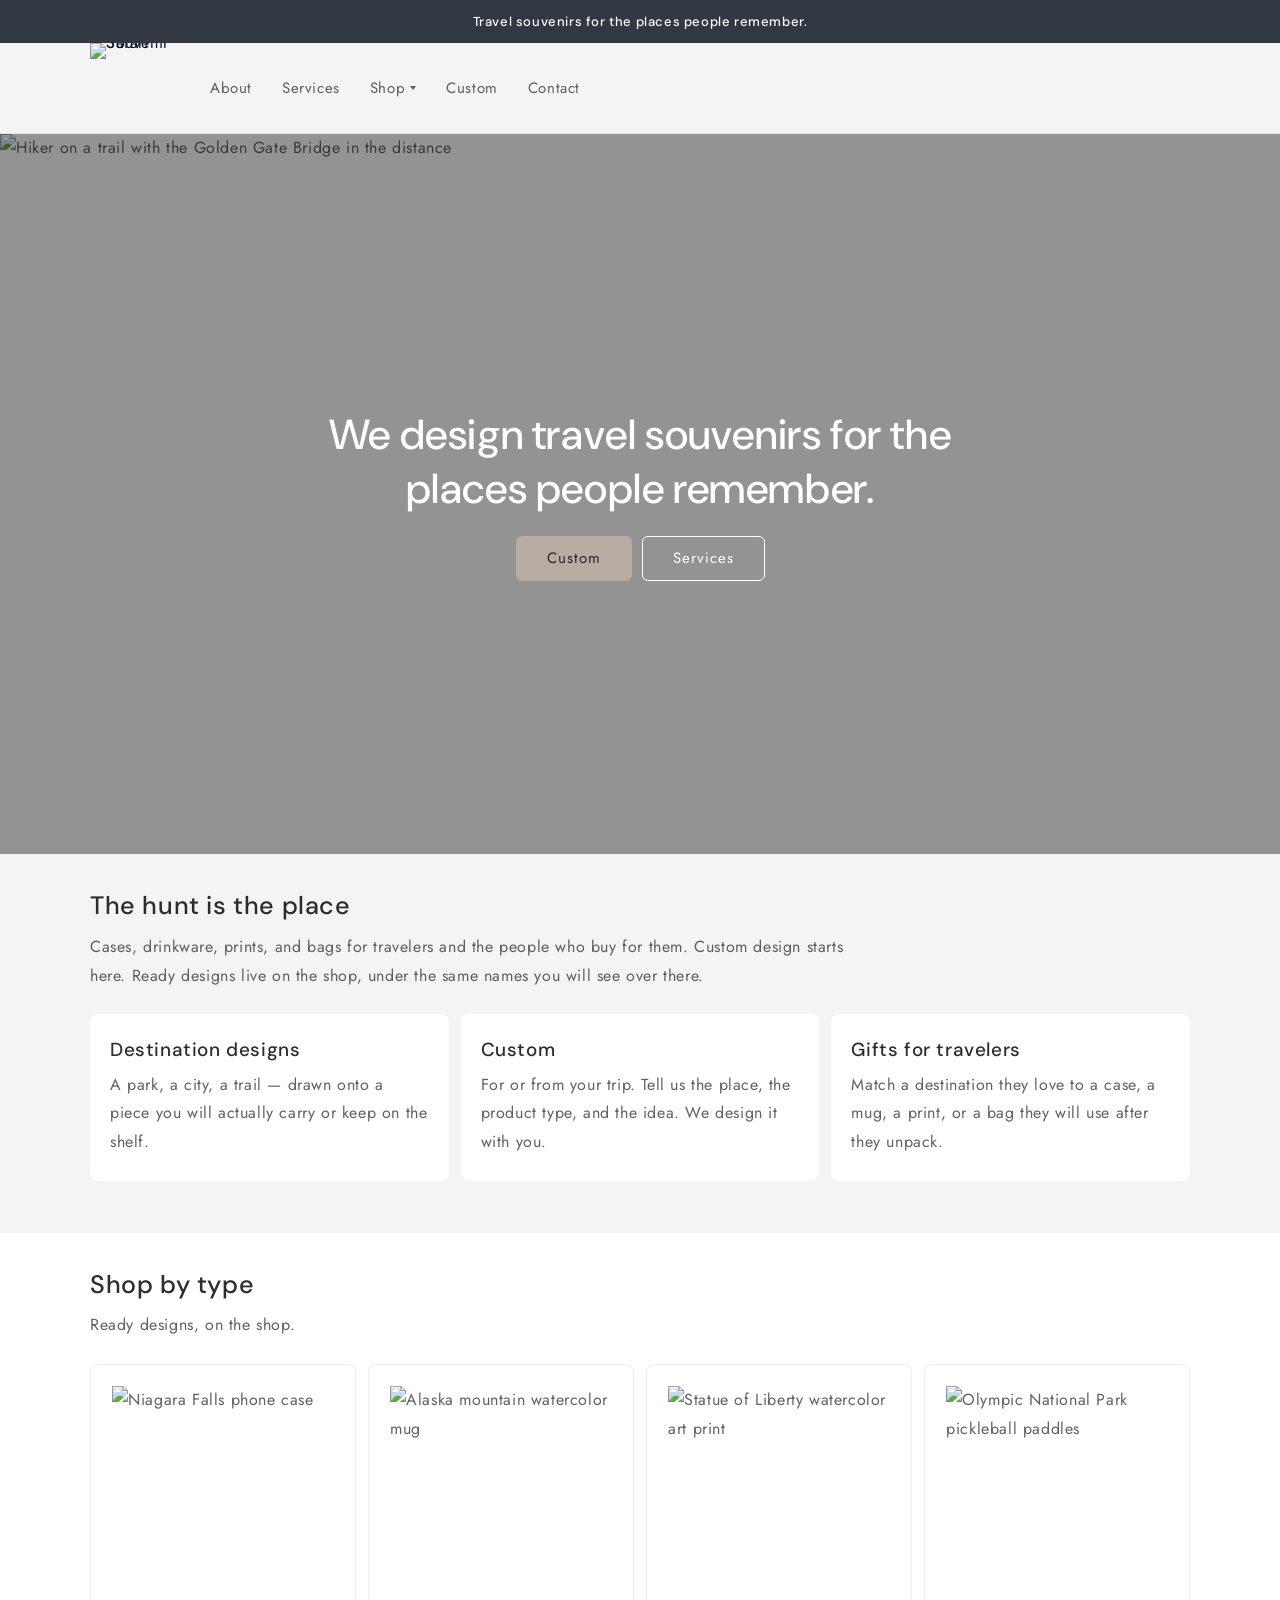
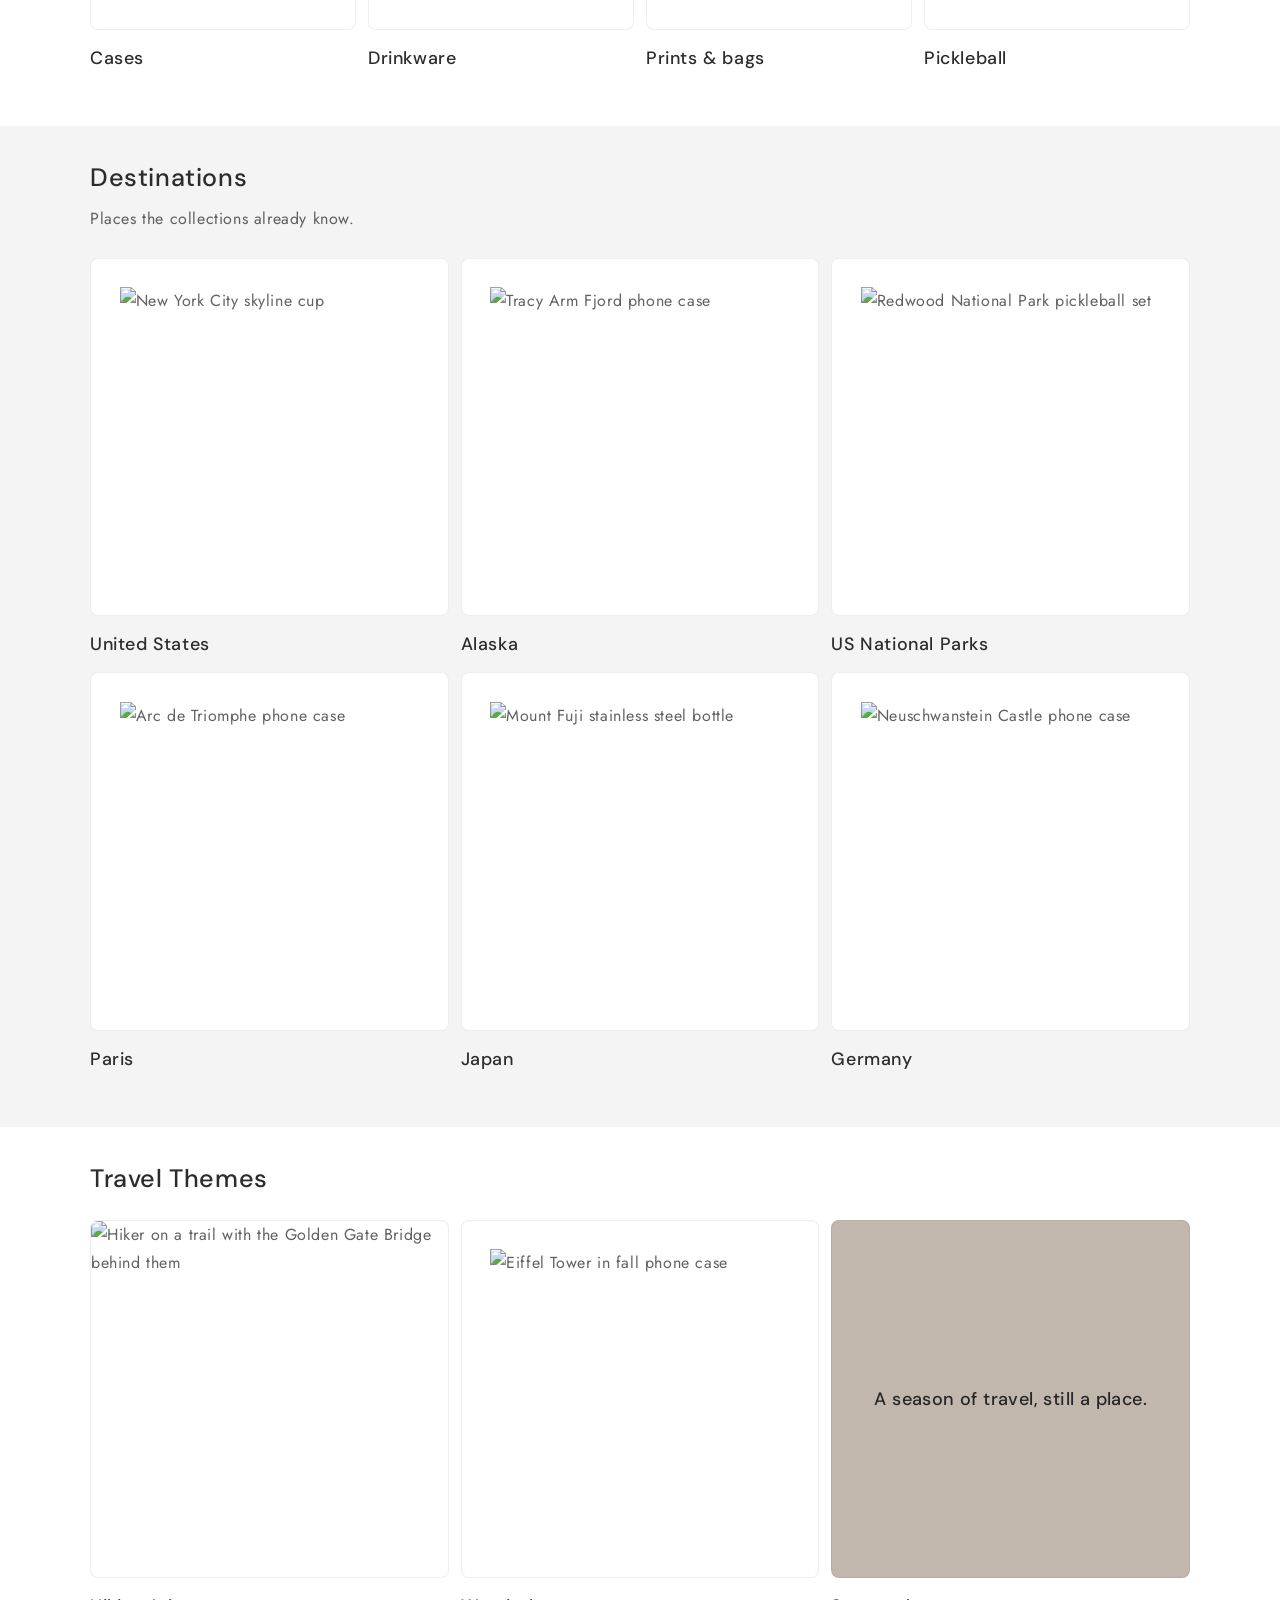
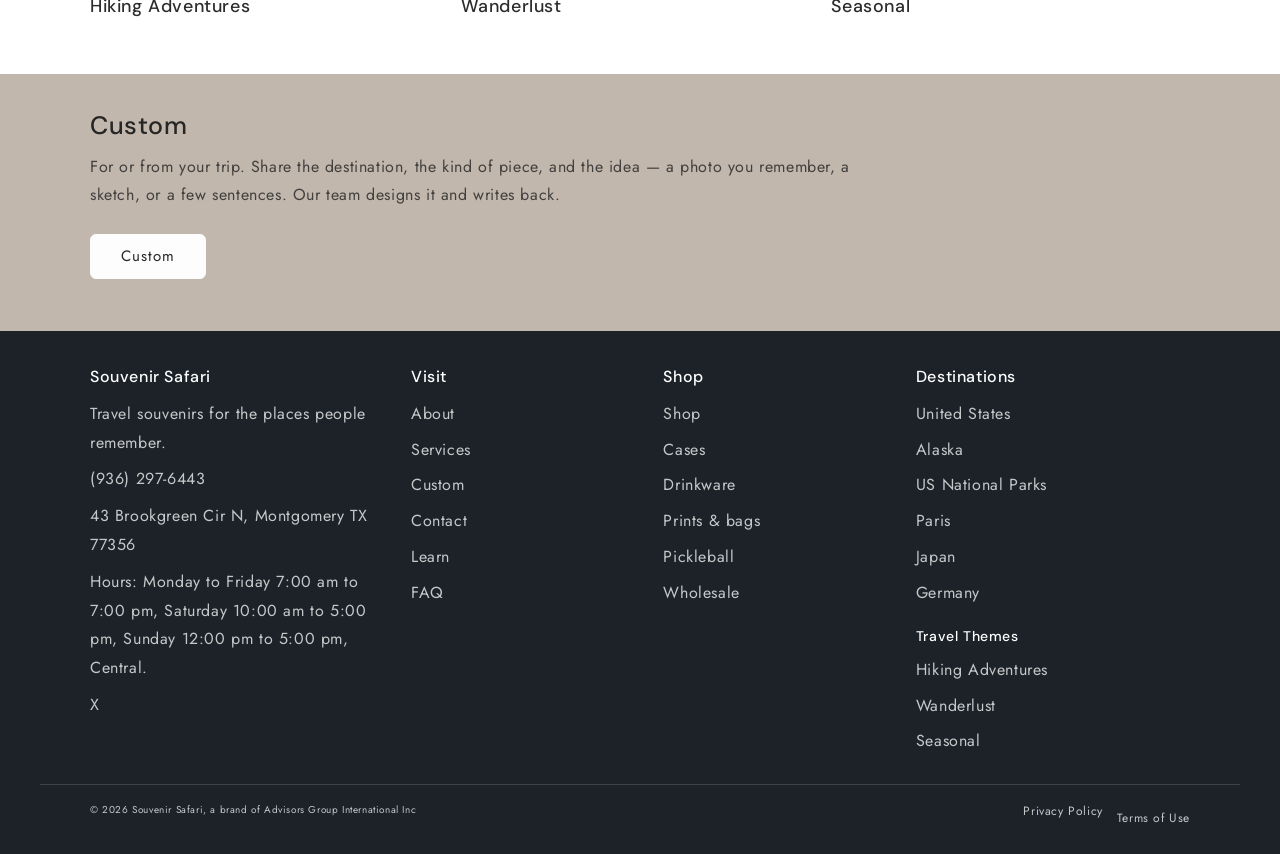
==== commit 94a8dd1d: "feat: add llms.txt, footer NAP, contactPoint, and Service JSON-LD Publish the already-stated street," ====
--- a/index.html
+++ b/index.html
@@ -195,6 +195,12 @@
         "https://www.linkedin.com/showcase/souvenirsafari/"
       ],
       "telephone": "+19362976443",
+      "contactPoint": {
+        "@type": "ContactPoint",
+        "telephone": "+19362976443",
+        "email": "support@thesouvenirsafari.com",
+        "url": "https://thesouvenirsafari.com/contact/"
+      },
       "address": {
         "@type": "PostalAddress",
         "streetAddress": "43 Brookgreen Cir N",
@@ -251,7 +257,8 @@
       <h2>Souvenir Safari</h2>
       <p>Travel souvenirs for the places people remember.</p>
       <p><a href="tel:+19362976443">(936) 297-6443</a></p>
-      <p>Montgomery, Texas</p>
+      <p>43 Brookgreen Cir N, Montgomery TX 77356</p>
+      <p>Hours: Monday to Friday 7:00 am to 7:00 pm, Saturday 10:00 am to 5:00 pm, Sunday 12:00 pm to 5:00 pm, Central.</p>
       <p><a href="https://x.com/souvenirsafari" rel="me noopener" target="_blank">X</a></p>
     </div>
     <div>
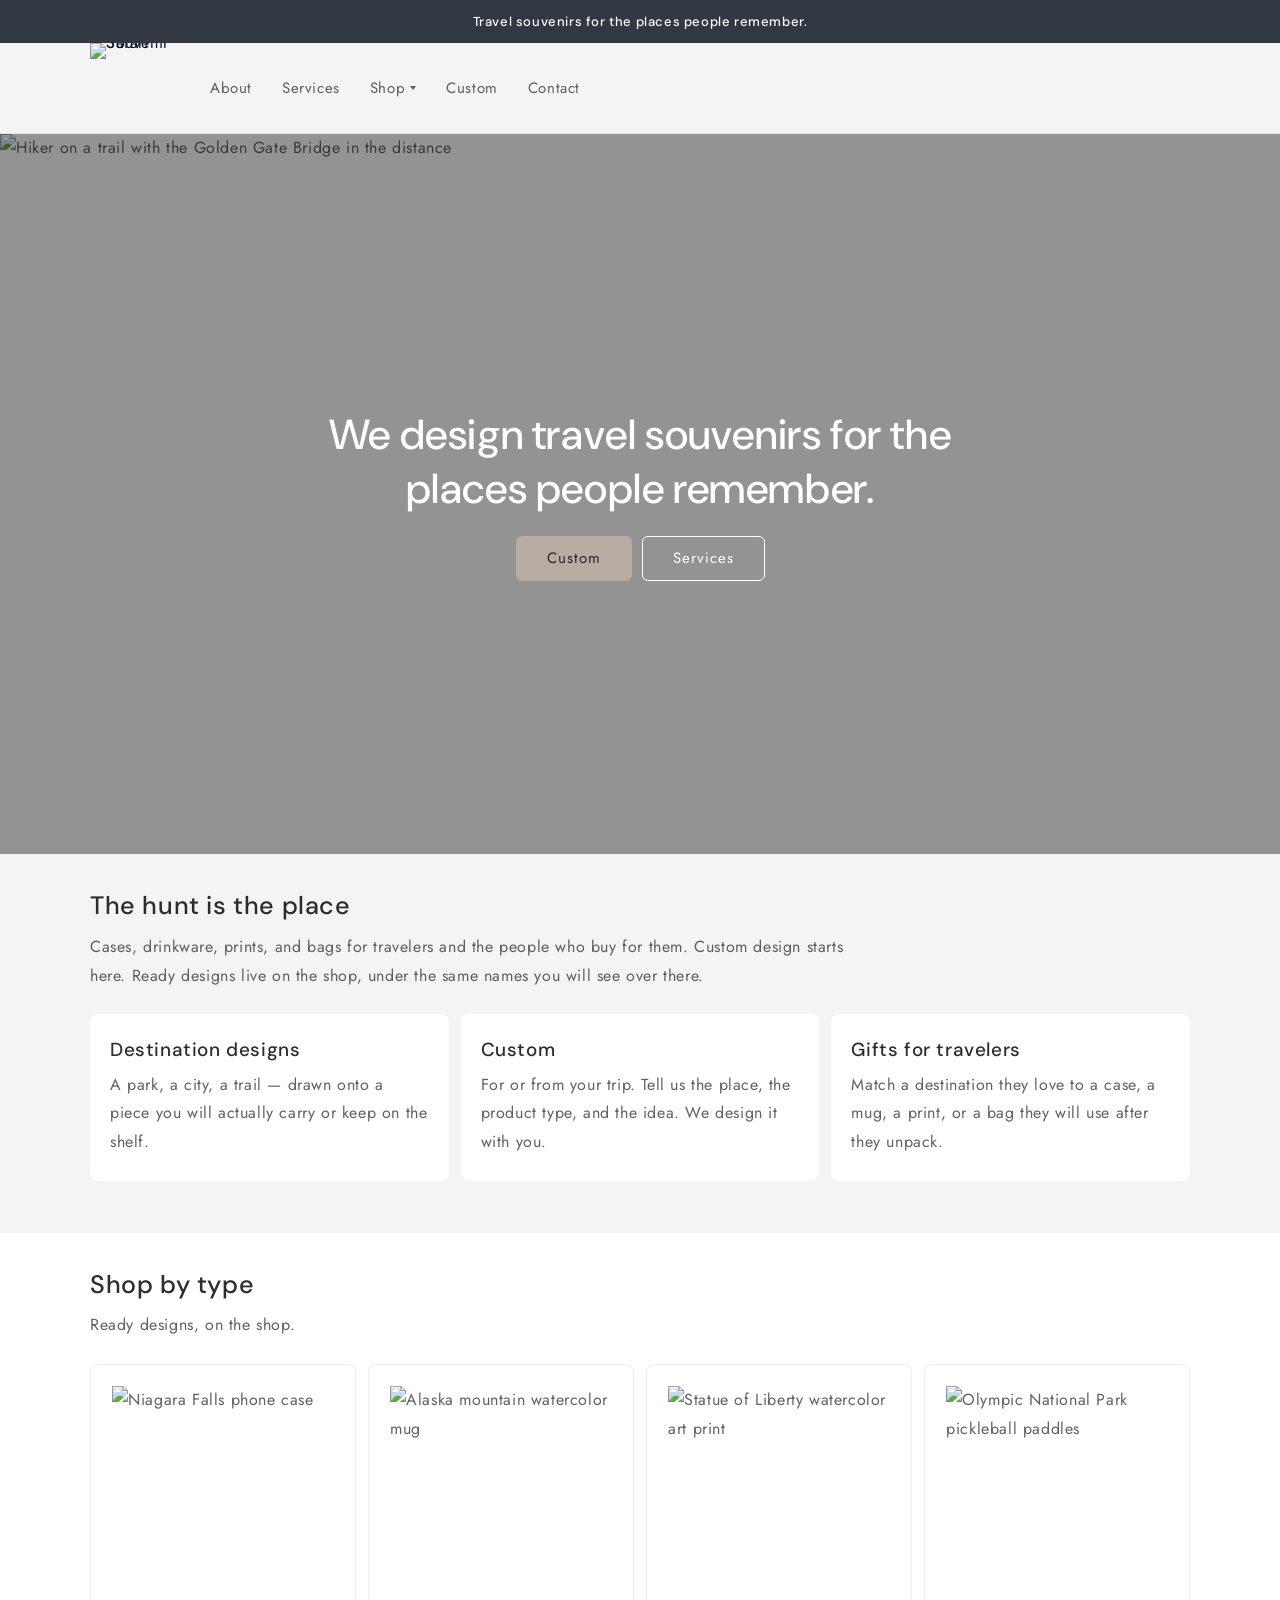
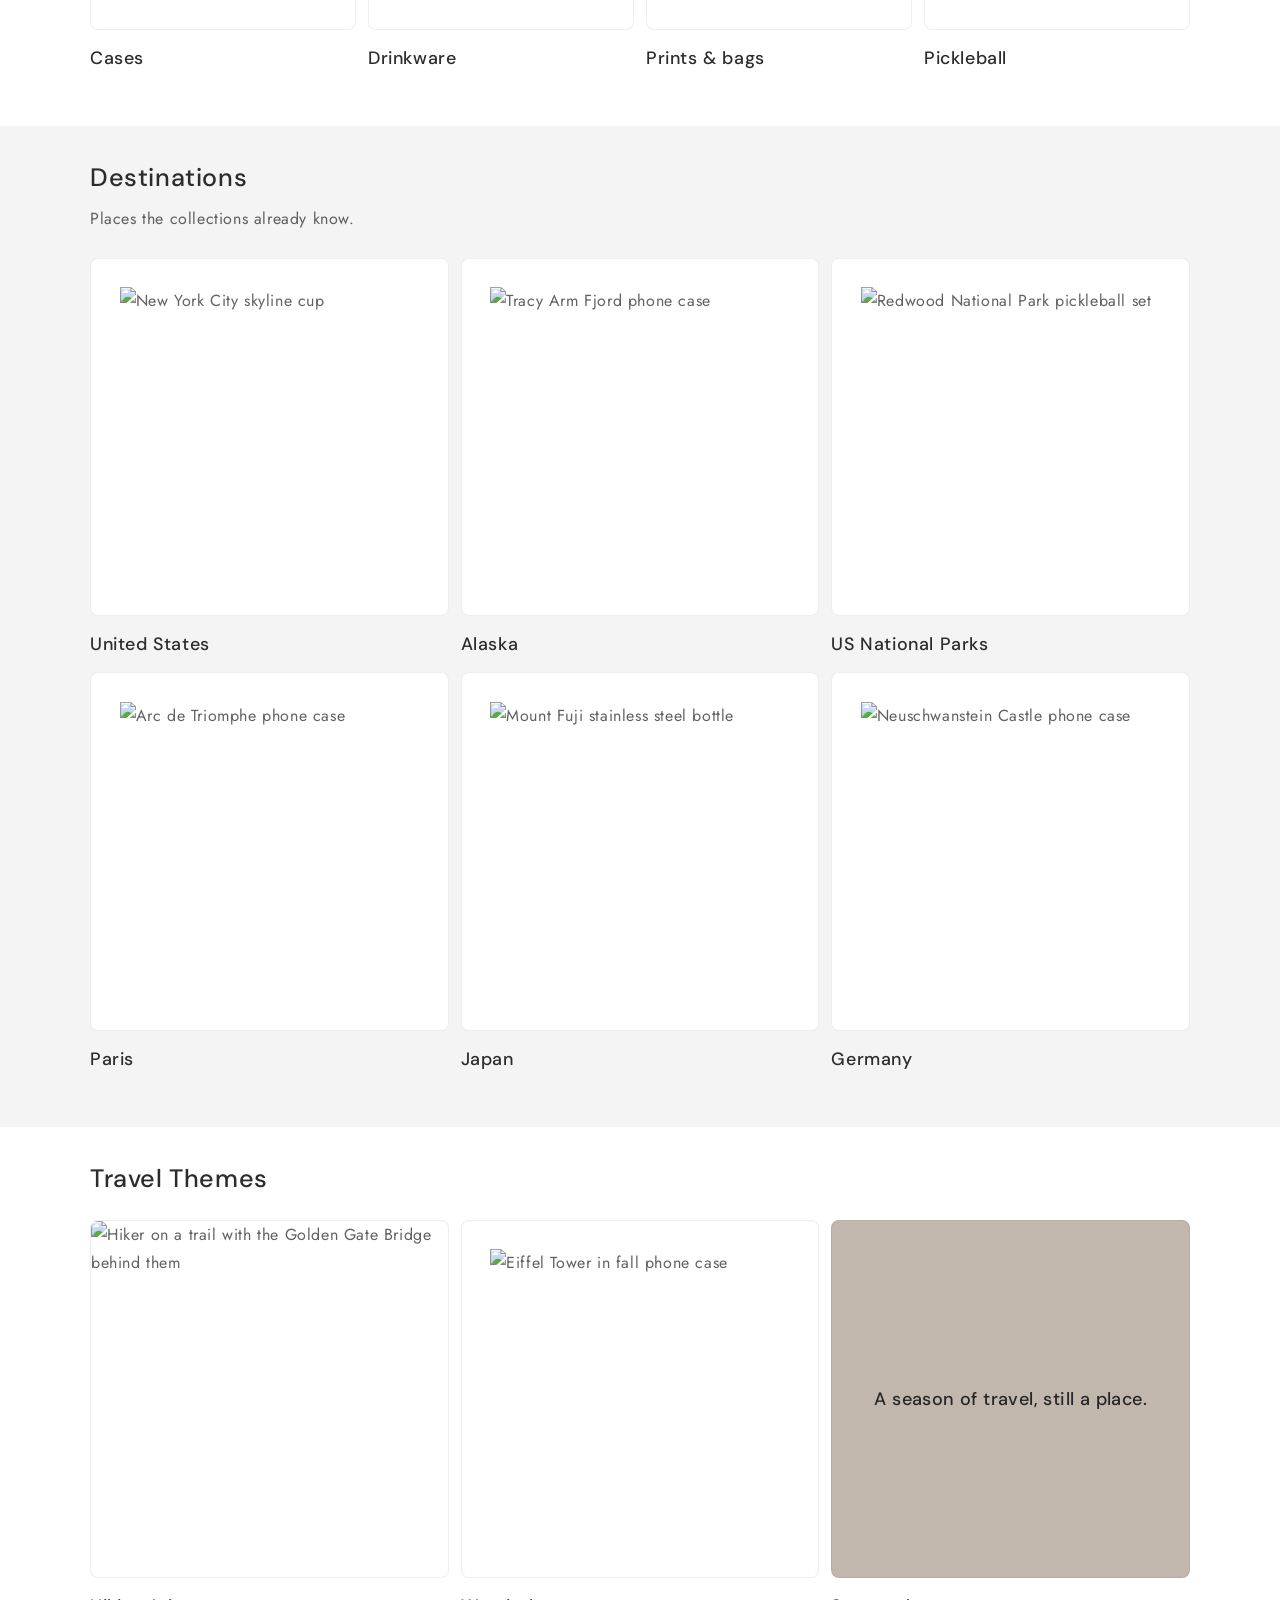
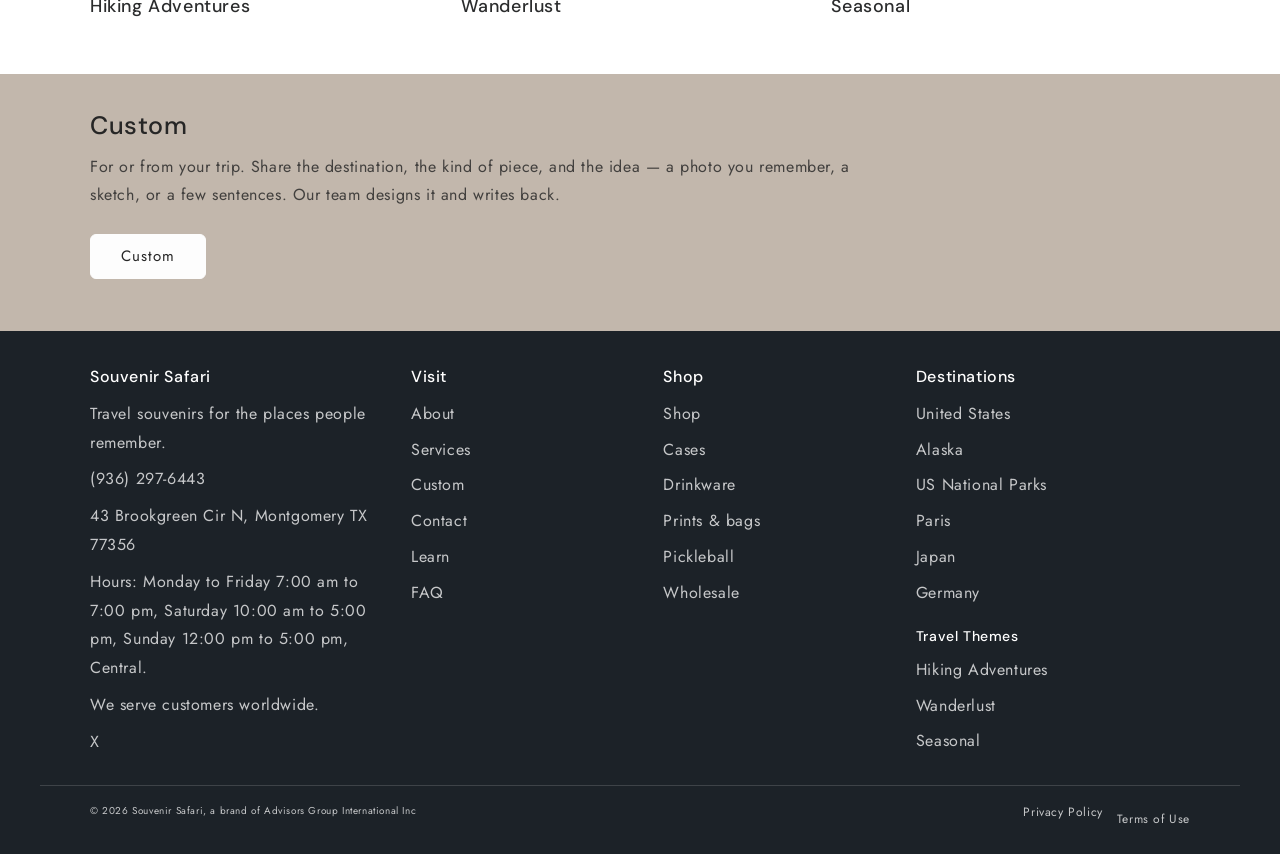
==== commit 49cedc3c: "feat: add worldwide areaServed and footer service-area sentence Wave 2 spec: add Place Worldwide to " ====
--- a/index.html
+++ b/index.html
@@ -209,6 +209,10 @@
         "postalCode": "77356",
         "addressCountry": "US"
       },
+      "areaServed": {
+        "@type": "Place",
+        "name": "Worldwide"
+      },
       "openingHoursSpecification": [
         {
           "@type": "OpeningHoursSpecification",
@@ -259,6 +263,7 @@
       <p><a href="tel:+19362976443">(936) 297-6443</a></p>
       <p>43 Brookgreen Cir N, Montgomery TX 77356</p>
       <p>Hours: Monday to Friday 7:00 am to 7:00 pm, Saturday 10:00 am to 5:00 pm, Sunday 12:00 pm to 5:00 pm, Central.</p>
+      <p>We serve customers worldwide.</p>
       <p><a href="https://x.com/souvenirsafari" rel="me noopener" target="_blank">X</a></p>
     </div>
     <div>
